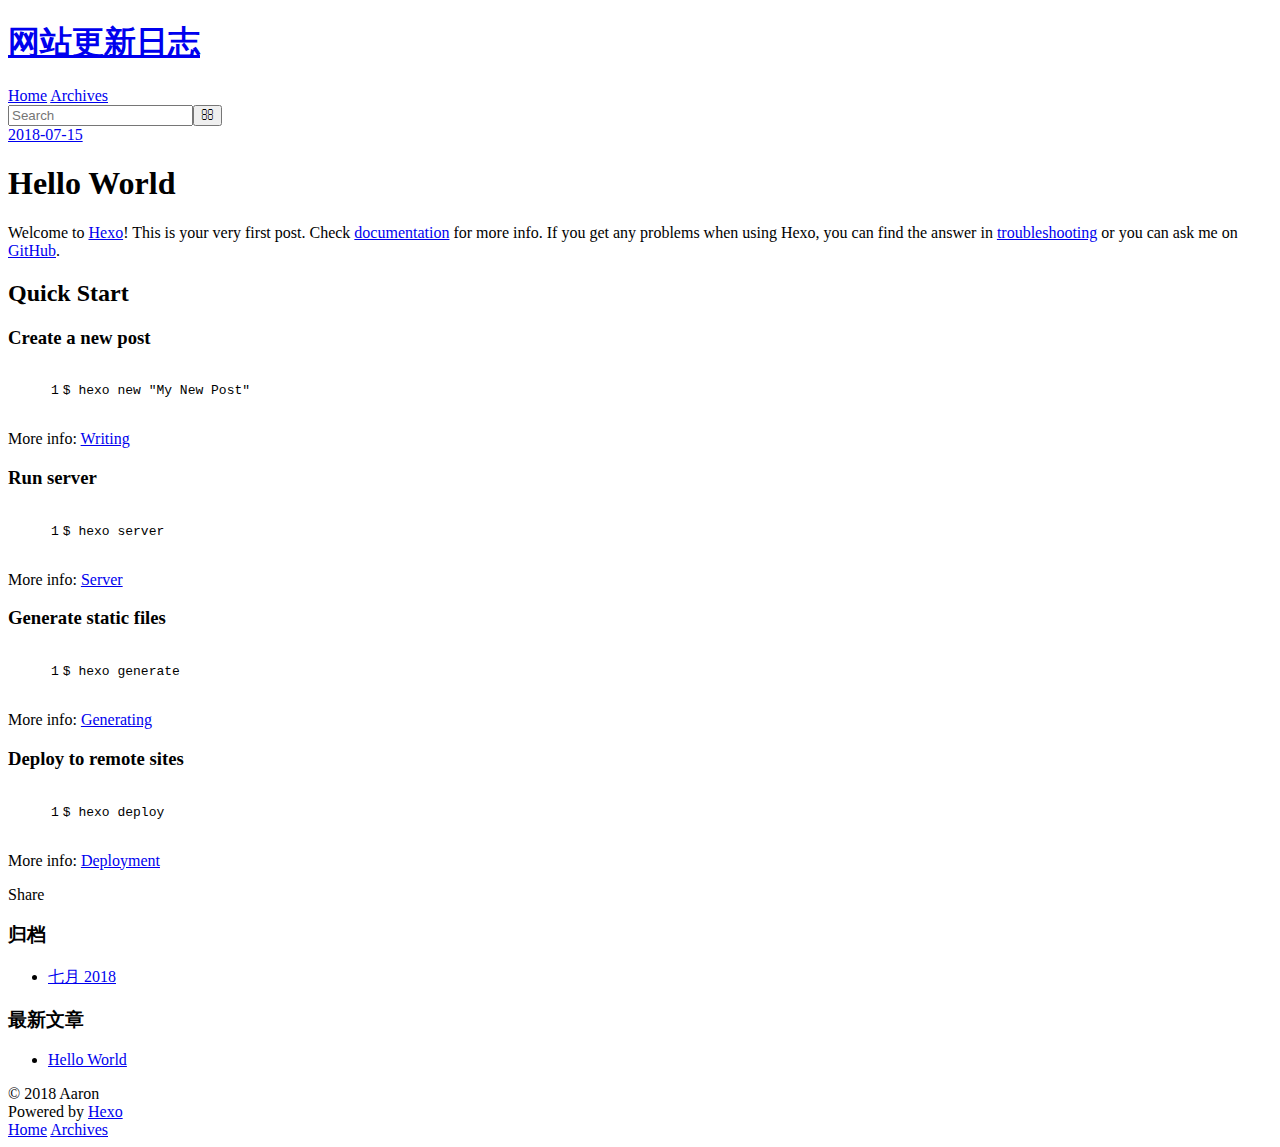
==== 2018/07/15/hello-world/index.html @ 42d45370 "Site updated: 2018-07-15 18:14:42" ====
<!DOCTYPE html>
<html>
<head>
  <meta charset="utf-8">
  

  
  <title>Hello World | 网站更新日志</title>
  <meta name="viewport" content="width=device-width, initial-scale=1, maximum-scale=1">
  <meta name="description" content="Welcome to Hexo! This is your very first post. Check documentation for more info. If you get any problems when using Hexo, you can find the answer in troubleshooting or you can ask me on GitHub. Quick">
<meta property="og:type" content="article">
<meta property="og:title" content="Hello World">
<meta property="og:url" content="http://Update.itansuo.info/2018/07/15/hello-world/index.html">
<meta property="og:site_name" content="网站更新日志">
<meta property="og:description" content="Welcome to Hexo! This is your very first post. Check documentation for more info. If you get any problems when using Hexo, you can find the answer in troubleshooting or you can ask me on GitHub. Quick">
<meta property="og:locale" content="zh-CN">
<meta property="og:updated_time" content="2018-07-15T08:54:29.022Z">
<meta name="twitter:card" content="summary">
<meta name="twitter:title" content="Hello World">
<meta name="twitter:description" content="Welcome to Hexo! This is your very first post. Check documentation for more info. If you get any problems when using Hexo, you can find the answer in troubleshooting or you can ask me on GitHub. Quick">
  
    <link rel="alternate" href="/atom.xml" title="网站更新日志" type="application/atom+xml">
  
  
    <link rel="icon" href="/favicon.png">
  
  
    <link href="//fonts.googleapis.com/css?family=Source+Code+Pro" rel="stylesheet" type="text/css">
  
  <link rel="stylesheet" href="/css/style.css">
</head>

<body>
  <div id="container">
    <div id="wrap">
      <header id="header">
  <div id="banner"></div>
  <div id="header-outer" class="outer">
    <div id="header-title" class="inner">
      <h1 id="logo-wrap">
        <a href="/" id="logo">网站更新日志</a>
      </h1>
      
    </div>
    <div id="header-inner" class="inner">
      <nav id="main-nav">
        <a id="main-nav-toggle" class="nav-icon"></a>
        
          <a class="main-nav-link" href="/">Home</a>
        
          <a class="main-nav-link" href="/archives">Archives</a>
        
      </nav>
      <nav id="sub-nav">
        
          <a id="nav-rss-link" class="nav-icon" href="/atom.xml" title="RSS Feed"></a>
        
        <a id="nav-search-btn" class="nav-icon" title="搜索"></a>
      </nav>
      <div id="search-form-wrap">
        <form action="//google.com/search" method="get" accept-charset="UTF-8" class="search-form"><input type="search" name="q" class="search-form-input" placeholder="Search"><button type="submit" class="search-form-submit">&#xF002;</button><input type="hidden" name="sitesearch" value="http://Update.itansuo.info"></form>
      </div>
    </div>
  </div>
</header>
      <div class="outer">
        <section id="main"><article id="post-hello-world" class="article article-type-post" itemscope itemprop="blogPost">
  <div class="article-meta">
    <a href="/2018/07/15/hello-world/" class="article-date">
  <time datetime="2018-07-15T08:54:29.022Z" itemprop="datePublished">2018-07-15</time>
</a>
    
  </div>
  <div class="article-inner">
    
    
      <header class="article-header">
        
  
    <h1 class="article-title" itemprop="name">
      Hello World
    </h1>
  

      </header>
    
    <div class="article-entry" itemprop="articleBody">
      
        <p>Welcome to <a href="https://hexo.io/" target="_blank" rel="noopener">Hexo</a>! This is your very first post. Check <a href="https://hexo.io/docs/" target="_blank" rel="noopener">documentation</a> for more info. If you get any problems when using Hexo, you can find the answer in <a href="https://hexo.io/docs/troubleshooting.html" target="_blank" rel="noopener">troubleshooting</a> or you can ask me on <a href="https://github.com/hexojs/hexo/issues" target="_blank" rel="noopener">GitHub</a>.</p>
<h2 id="Quick-Start"><a href="#Quick-Start" class="headerlink" title="Quick Start"></a>Quick Start</h2><h3 id="Create-a-new-post"><a href="#Create-a-new-post" class="headerlink" title="Create a new post"></a>Create a new post</h3><figure class="highlight bash"><table><tr><td class="gutter"><pre><span class="line">1</span><br></pre></td><td class="code"><pre><span class="line">$ hexo new <span class="string">"My New Post"</span></span><br></pre></td></tr></table></figure>
<p>More info: <a href="https://hexo.io/docs/writing.html" target="_blank" rel="noopener">Writing</a></p>
<h3 id="Run-server"><a href="#Run-server" class="headerlink" title="Run server"></a>Run server</h3><figure class="highlight bash"><table><tr><td class="gutter"><pre><span class="line">1</span><br></pre></td><td class="code"><pre><span class="line">$ hexo server</span><br></pre></td></tr></table></figure>
<p>More info: <a href="https://hexo.io/docs/server.html" target="_blank" rel="noopener">Server</a></p>
<h3 id="Generate-static-files"><a href="#Generate-static-files" class="headerlink" title="Generate static files"></a>Generate static files</h3><figure class="highlight bash"><table><tr><td class="gutter"><pre><span class="line">1</span><br></pre></td><td class="code"><pre><span class="line">$ hexo generate</span><br></pre></td></tr></table></figure>
<p>More info: <a href="https://hexo.io/docs/generating.html" target="_blank" rel="noopener">Generating</a></p>
<h3 id="Deploy-to-remote-sites"><a href="#Deploy-to-remote-sites" class="headerlink" title="Deploy to remote sites"></a>Deploy to remote sites</h3><figure class="highlight bash"><table><tr><td class="gutter"><pre><span class="line">1</span><br></pre></td><td class="code"><pre><span class="line">$ hexo deploy</span><br></pre></td></tr></table></figure>
<p>More info: <a href="https://hexo.io/docs/deployment.html" target="_blank" rel="noopener">Deployment</a></p>

      
    </div>
    <footer class="article-footer">
      <a data-url="http://Update.itansuo.info/2018/07/15/hello-world/" data-id="cjjmonzoo0000z3sjmov0fxhb" class="article-share-link">Share</a>
      
      
    </footer>
  </div>
  
    
  
</article>

</section>
        
          <aside id="sidebar">
  
    

  
    

  
    
  
    
  <div class="widget-wrap">
    <h3 class="widget-title">归档</h3>
    <div class="widget">
      <ul class="archive-list"><li class="archive-list-item"><a class="archive-list-link" href="/archives/2018/07/">七月 2018</a></li></ul>
    </div>
  </div>


  
    
  <div class="widget-wrap">
    <h3 class="widget-title">最新文章</h3>
    <div class="widget">
      <ul>
        
          <li>
            <a href="/2018/07/15/hello-world/">Hello World</a>
          </li>
        
      </ul>
    </div>
  </div>

  
</aside>
        
      </div>
      <footer id="footer">
  
  <div class="outer">
    <div id="footer-info" class="inner">
      &copy; 2018 Aaron<br>
      Powered by <a href="http://hexo.io/" target="_blank">Hexo</a>
    </div>
  </div>
</footer>
    </div>
    <nav id="mobile-nav">
  
    <a href="/" class="mobile-nav-link">Home</a>
  
    <a href="/archives" class="mobile-nav-link">Archives</a>
  
</nav>
    

<script src="//ajax.googleapis.com/ajax/libs/jquery/2.0.3/jquery.min.js"></script>


  <link rel="stylesheet" href="/fancybox/jquery.fancybox.css">
  <script src="/fancybox/jquery.fancybox.pack.js"></script>


<script src="/js/script.js"></script>



  </div>
</body>
</html>
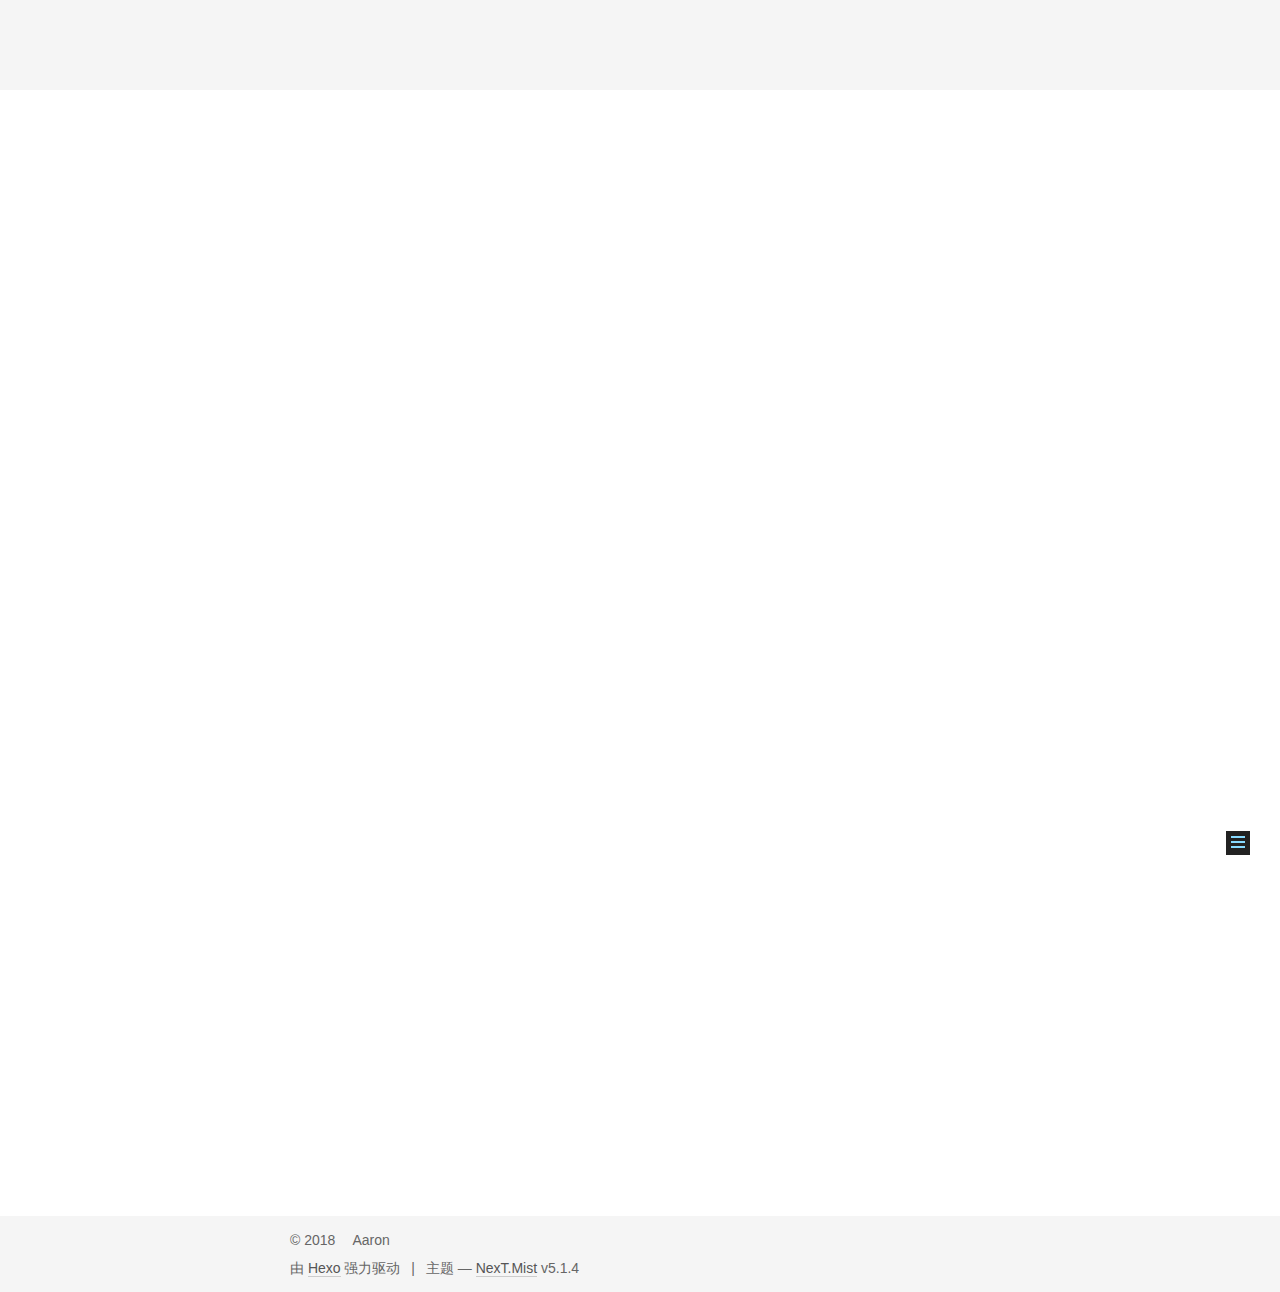
==== commit d90976e1: "Site updated: 2018-07-16 06:37:45" ====
--- a/2018/07/15/hello-world/index.html
+++ b/2018/07/15/hello-world/index.html
@@ -1,90 +1,341 @@
 <!DOCTYPE html>
-<html>
+
+
+
+  
+
+
+<html class="theme-next mist use-motion" lang="zh-Hans">
 <head>
-  <meta charset="utf-8">
-  
-
-  
-  <title>Hello World | 网站更新日志</title>
-  <meta name="viewport" content="width=device-width, initial-scale=1, maximum-scale=1">
-  <meta name="description" content="Welcome to Hexo! This is your very first post. Check documentation for more info. If you get any problems when using Hexo, you can find the answer in troubleshooting or you can ask me on GitHub. Quick">
+  <meta charset="UTF-8"/>
+<meta http-equiv="X-UA-Compatible" content="IE=edge" />
+<meta name="viewport" content="width=device-width, initial-scale=1, maximum-scale=1"/>
+<meta name="theme-color" content="#222">
+
+
+
+
+
+
+
+
+
+<meta http-equiv="Cache-Control" content="no-transform" />
+<meta http-equiv="Cache-Control" content="no-siteapp" />
+
+
+
+
+
+
+
+
+
+
+
+
+
+
+
+
+  
+  
+  <link href="/lib/fancybox/source/jquery.fancybox.css?v=2.1.5" rel="stylesheet" type="text/css" />
+
+
+
+
+
+
+
+<link href="/lib/font-awesome/css/font-awesome.min.css?v=4.6.2" rel="stylesheet" type="text/css" />
+
+<link href="/css/main.css?v=5.1.4" rel="stylesheet" type="text/css" />
+
+
+  <link rel="apple-touch-icon" sizes="180x180" href="/images/apple-touch-icon-next.png?v=5.1.4">
+
+
+  <link rel="icon" type="image/png" sizes="32x32" href="/images/favicon-32x32-next.png?v=5.1.4">
+
+
+  <link rel="icon" type="image/png" sizes="16x16" href="/images/favicon-16x16-next.png?v=5.1.4">
+
+
+  <link rel="mask-icon" href="/images/logo.svg?v=5.1.4" color="#222">
+
+
+
+
+
+  <meta name="keywords" content="Hexo, NexT" />
+
+
+
+
+  
+
+
+  <link rel="alternate" href="/atom.xml" title="网站更新日志" type="application/atom+xml" />
+
+
+
+
+
+
+<meta name="description" content="Welcome to Hexo! This is your very first post. Check documentation for more info. If you get any problems when using Hexo, you can find the answer in troubleshooting or you can ask me on GitHub. Quick">
 <meta property="og:type" content="article">
 <meta property="og:title" content="Hello World">
 <meta property="og:url" content="http://Update.itansuo.info/2018/07/15/hello-world/index.html">
 <meta property="og:site_name" content="网站更新日志">
 <meta property="og:description" content="Welcome to Hexo! This is your very first post. Check documentation for more info. If you get any problems when using Hexo, you can find the answer in troubleshooting or you can ask me on GitHub. Quick">
-<meta property="og:locale" content="zh-CN">
+<meta property="og:locale" content="zh-Hans">
 <meta property="og:updated_time" content="2018-07-15T08:54:29.022Z">
 <meta name="twitter:card" content="summary">
 <meta name="twitter:title" content="Hello World">
 <meta name="twitter:description" content="Welcome to Hexo! This is your very first post. Check documentation for more info. If you get any problems when using Hexo, you can find the answer in troubleshooting or you can ask me on GitHub. Quick">
-  
-    <link rel="alternate" href="/atom.xml" title="网站更新日志" type="application/atom+xml">
-  
-  
-    <link rel="icon" href="/favicon.png">
-  
-  
-    <link href="//fonts.googleapis.com/css?family=Source+Code+Pro" rel="stylesheet" type="text/css">
-  
-  <link rel="stylesheet" href="/css/style.css">
+
+
+
+<script type="text/javascript" id="hexo.configurations">
+  var NexT = window.NexT || {};
+  var CONFIG = {
+    root: '/',
+    scheme: 'Mist',
+    version: '5.1.4',
+    sidebar: {"position":"left","display":"post","offset":12,"b2t":false,"scrollpercent":false,"onmobile":false},
+    fancybox: true,
+    tabs: true,
+    motion: {"enable":true,"async":false,"transition":{"post_block":"fadeIn","post_header":"slideDownIn","post_body":"slideDownIn","coll_header":"slideLeftIn","sidebar":"slideUpIn"}},
+    duoshuo: {
+      userId: '0',
+      author: '博主'
+    },
+    algolia: {
+      applicationID: '',
+      apiKey: '',
+      indexName: '',
+      hits: {"per_page":10},
+      labels: {"input_placeholder":"Search for Posts","hits_empty":"We didn't find any results for the search: ${query}","hits_stats":"${hits} results found in ${time} ms"}
+    }
+  };
+</script>
+
+
+
+  <link rel="canonical" href="http://Update.itansuo.info/2018/07/15/hello-world/"/>
+
+
+
+
+
+  <title>Hello World | 网站更新日志</title>
+  
+
+
+
+
+
+
+
+
 </head>
 
-<body>
-  <div id="container">
-    <div id="wrap">
-      <header id="header">
-  <div id="banner"></div>
-  <div id="header-outer" class="outer">
-    <div id="header-title" class="inner">
-      <h1 id="logo-wrap">
-        <a href="/" id="logo">网站更新日志</a>
-      </h1>
-      
+<body itemscope itemtype="http://schema.org/WebPage" lang="zh-Hans">
+
+  
+  
+    
+  
+
+  <div class="container sidebar-position-left page-post-detail">
+    <div class="headband"></div>
+
+    <header id="header" class="header" itemscope itemtype="http://schema.org/WPHeader">
+      <div class="header-inner"><div class="site-brand-wrapper">
+  <div class="site-meta ">
+    
+
+    <div class="custom-logo-site-title">
+      <a href="/"  class="brand" rel="start">
+        <span class="logo-line-before"><i></i></span>
+        <span class="site-title">网站更新日志</span>
+        <span class="logo-line-after"><i></i></span>
+      </a>
     </div>
-    <div id="header-inner" class="inner">
-      <nav id="main-nav">
-        <a id="main-nav-toggle" class="nav-icon"></a>
+      
+        <p class="site-subtitle"></p>
+      
+  </div>
+
+  <div class="site-nav-toggle">
+    <button>
+      <span class="btn-bar"></span>
+      <span class="btn-bar"></span>
+      <span class="btn-bar"></span>
+    </button>
+  </div>
+</div>
+
+<nav class="site-nav">
+  
+
+  
+    <ul id="menu" class="menu">
+      
         
-          <a class="main-nav-link" href="/">Home</a>
+        <li class="menu-item menu-item-home">
+          <a href="/" rel="section">
+            
+              <i class="menu-item-icon fa fa-fw fa-home"></i> <br />
+            
+            首页
+          </a>
+        </li>
+      
         
-          <a class="main-nav-link" href="/archives">Archives</a>
-        
-      </nav>
-      <nav id="sub-nav">
-        
-          <a id="nav-rss-link" class="nav-icon" href="/atom.xml" title="RSS Feed"></a>
-        
-        <a id="nav-search-btn" class="nav-icon" title="搜索"></a>
-      </nav>
-      <div id="search-form-wrap">
-        <form action="//google.com/search" method="get" accept-charset="UTF-8" class="search-form"><input type="search" name="q" class="search-form-input" placeholder="Search"><button type="submit" class="search-form-submit">&#xF002;</button><input type="hidden" name="sitesearch" value="http://Update.itansuo.info"></form>
-      </div>
+        <li class="menu-item menu-item-archives">
+          <a href="/archives/" rel="section">
+            
+              <i class="menu-item-icon fa fa-fw fa-archive"></i> <br />
+            
+            归档
+          </a>
+        </li>
+      
+
+      
+        <li class="menu-item menu-item-search">
+          
+            <a href="javascript:;" class="popup-trigger">
+          
+            
+              <i class="menu-item-icon fa fa-search fa-fw"></i> <br />
+            
+            搜索
+          </a>
+        </li>
+      
+    </ul>
+  
+
+  
+    <div class="site-search">
+      
+  <div class="popup search-popup local-search-popup">
+  <div class="local-search-header clearfix">
+    <span class="search-icon">
+      <i class="fa fa-search"></i>
+    </span>
+    <span class="popup-btn-close">
+      <i class="fa fa-times-circle"></i>
+    </span>
+    <div class="local-search-input-wrapper">
+      <input autocomplete="off"
+             placeholder="搜索..." spellcheck="false"
+             type="text" id="local-search-input">
     </div>
   </div>
-</header>
-      <div class="outer">
-        <section id="main"><article id="post-hello-world" class="article article-type-post" itemscope itemprop="blogPost">
-  <div class="article-meta">
-    <a href="/2018/07/15/hello-world/" class="article-date">
-  <time datetime="2018-07-15T08:54:29.022Z" itemprop="datePublished">2018-07-15</time>
-</a>
-    
-  </div>
-  <div class="article-inner">
-    
-    
-      <header class="article-header">
+  <div id="local-search-result"></div>
+</div>
+
+
+
+    </div>
+  
+</nav>
+
+
+
+ </div>
+    </header>
+
+    <main id="main" class="main">
+      <div class="main-inner">
+        <div class="content-wrap">
+          <div id="content" class="content">
+            
+
+  <div id="posts" class="posts-expand">
+    
+
+  
+
+  
+  
+  
+
+  <article class="post post-type-normal" itemscope itemtype="http://schema.org/Article">
+  
+  
+  
+  <div class="post-block">
+    <link itemprop="mainEntityOfPage" href="http://Update.itansuo.info/2018/07/15/hello-world/">
+
+    <span hidden itemprop="author" itemscope itemtype="http://schema.org/Person">
+      <meta itemprop="name" content="Aaron">
+      <meta itemprop="description" content="">
+      <meta itemprop="image" content="/images/avatar.gif">
+    </span>
+
+    <span hidden itemprop="publisher" itemscope itemtype="http://schema.org/Organization">
+      <meta itemprop="name" content="网站更新日志">
+    </span>
+
+    
+      <header class="post-header">
+
         
-  
-    <h1 class="article-title" itemprop="name">
-      Hello World
-    </h1>
-  
-
+        
+          <h1 class="post-title" itemprop="name headline">Hello World</h1>
+        
+
+        <div class="post-meta">
+          <span class="post-time">
+            
+              <span class="post-meta-item-icon">
+                <i class="fa fa-calendar-o"></i>
+              </span>
+              
+                <span class="post-meta-item-text">发表于</span>
+              
+              <time title="创建于" itemprop="dateCreated datePublished" datetime="2018-07-15T16:54:29+08:00">
+                2018-07-15
+              </time>
+            
+
+            
+
+            
+          </span>
+
+          
+
+          
+            
+          
+
+          
+          
+
+          
+
+          
+
+          
+
+        </div>
       </header>
     
-    <div class="article-entry" itemprop="articleBody">
+
+    
+    
+    
+    <div class="post-body" itemprop="articleBody">
+
+      
+      
+
       
         <p>Welcome to <a href="https://hexo.io/" target="_blank" rel="noopener">Hexo</a>! This is your very first post. Check <a href="https://hexo.io/docs/" target="_blank" rel="noopener">documentation</a> for more info. If you get any problems when using Hexo, you can find the answer in <a href="https://hexo.io/docs/troubleshooting.html" target="_blank" rel="noopener">troubleshooting</a> or you can ask me on <a href="https://github.com/hexojs/hexo/issues" target="_blank" rel="noopener">GitHub</a>.</p>
 <h2 id="Quick-Start"><a href="#Quick-Start" class="headerlink" title="Quick Start"></a>Quick Start</h2><h3 id="Create-a-new-post"><a href="#Create-a-new-post" class="headerlink" title="Create a new post"></a>Create a new post</h3><figure class="highlight bash"><table><tr><td class="gutter"><pre><span class="line">1</span><br></pre></td><td class="code"><pre><span class="line">$ hexo new <span class="string">"My New Post"</span></span><br></pre></td></tr></table></figure>
@@ -98,87 +349,661 @@
 
       
     </div>
-    <footer class="article-footer">
-      <a data-url="http://Update.itansuo.info/2018/07/15/hello-world/" data-id="cjjmonzoo0000z3sjmov0fxhb" class="article-share-link">Share</a>
+    
+    
+    
+
+    
+
+    
+
+    
+
+    <footer class="post-footer">
+      
+
+      
+      
+      
+
+      
+
       
       
     </footer>
   </div>
   
-    
-  
-</article>
-
-</section>
-        
-          <aside id="sidebar">
-  
-    
-
-  
-    
-
-  
-    
-  
-    
-  <div class="widget-wrap">
-    <h3 class="widget-title">归档</h3>
-    <div class="widget">
-      <ul class="archive-list"><li class="archive-list-item"><a class="archive-list-link" href="/archives/2018/07/">七月 2018</a></li></ul>
+  
+  
+  </article>
+
+
+
+    <div class="post-spread">
+      
     </div>
   </div>
 
 
-  
-    
-  <div class="widget-wrap">
-    <h3 class="widget-title">最新文章</h3>
-    <div class="widget">
-      <ul>
+          </div>
+          
+
+
+          
+
+  
+
+
+
+        </div>
         
-          <li>
-            <a href="/2018/07/15/hello-world/">Hello World</a>
-          </li>
-        
-      </ul>
+          
+  
+  <div class="sidebar-toggle">
+    <div class="sidebar-toggle-line-wrap">
+      <span class="sidebar-toggle-line sidebar-toggle-line-first"></span>
+      <span class="sidebar-toggle-line sidebar-toggle-line-middle"></span>
+      <span class="sidebar-toggle-line sidebar-toggle-line-last"></span>
     </div>
   </div>
 
-  
-</aside>
+  <aside id="sidebar" class="sidebar">
+    
+    <div class="sidebar-inner">
+
+      
+
+      
+        <ul class="sidebar-nav motion-element">
+          <li class="sidebar-nav-toc sidebar-nav-active" data-target="post-toc-wrap">
+            文章目录
+          </li>
+          <li class="sidebar-nav-overview" data-target="site-overview-wrap">
+            站点概览
+          </li>
+        </ul>
+      
+
+      <section class="site-overview-wrap sidebar-panel">
+        <div class="site-overview">
+          <div class="site-author motion-element" itemprop="author" itemscope itemtype="http://schema.org/Person">
+            
+              <p class="site-author-name" itemprop="name">Aaron</p>
+              <p class="site-description motion-element" itemprop="description"></p>
+          </div>
+
+          <nav class="site-state motion-element">
+
+            
+              <div class="site-state-item site-state-posts">
+              
+                <a href="/archives/">
+              
+                  <span class="site-state-item-count">1</span>
+                  <span class="site-state-item-name">日志</span>
+                </a>
+              </div>
+            
+
+            
+
+            
+
+          </nav>
+
+          
+            <div class="feed-link motion-element">
+              <a href="/atom.xml" rel="alternate">
+                <i class="fa fa-rss"></i>
+                RSS
+              </a>
+            </div>
+          
+
+          
+
+          
+          
+
+          
+          
+
+          
+
+        </div>
+      </section>
+
+      
+      <!--noindex-->
+        <section class="post-toc-wrap motion-element sidebar-panel sidebar-panel-active">
+          <div class="post-toc">
+
+            
+              
+            
+
+            
+              <div class="post-toc-content"><ol class="nav"><li class="nav-item nav-level-2"><a class="nav-link" href="#Quick-Start"><span class="nav-number">1.</span> <span class="nav-text">Quick Start</span></a><ol class="nav-child"><li class="nav-item nav-level-3"><a class="nav-link" href="#Create-a-new-post"><span class="nav-number">1.1.</span> <span class="nav-text">Create a new post</span></a></li><li class="nav-item nav-level-3"><a class="nav-link" href="#Run-server"><span class="nav-number">1.2.</span> <span class="nav-text">Run server</span></a></li><li class="nav-item nav-level-3"><a class="nav-link" href="#Generate-static-files"><span class="nav-number">1.3.</span> <span class="nav-text">Generate static files</span></a></li><li class="nav-item nav-level-3"><a class="nav-link" href="#Deploy-to-remote-sites"><span class="nav-number">1.4.</span> <span class="nav-text">Deploy to remote sites</span></a></li></ol></li></ol></div>
+            
+
+          </div>
+        </section>
+      <!--/noindex-->
+      
+
+      
+
+    </div>
+  </aside>
+
+
         
       </div>
-      <footer id="footer">
-  
-  <div class="outer">
-    <div id="footer-info" class="inner">
-      &copy; 2018 Aaron<br>
-      Powered by <a href="http://hexo.io/" target="_blank">Hexo</a>
-    </div>
+    </main>
+
+    <footer id="footer" class="footer">
+      <div class="footer-inner">
+        <div class="copyright">&copy; <span itemprop="copyrightYear">2018</span>
+  <span class="with-love">
+    <i class="fa fa-user"></i>
+  </span>
+  <span class="author" itemprop="copyrightHolder">Aaron</span>
+
+  
+</div>
+
+
+  <div class="powered-by">由 <a class="theme-link" target="_blank" href="https://hexo.io">Hexo</a> 强力驱动</div>
+
+
+
+  <span class="post-meta-divider">|</span>
+
+
+
+  <div class="theme-info">主题 &mdash; <a class="theme-link" target="_blank" href="https://github.com/iissnan/hexo-theme-next">NexT.Mist</a> v5.1.4</div>
+
+
+
+
+        
+
+
+
+
+
+
+
+        
+      </div>
+    </footer>
+
+    
+      <div class="back-to-top">
+        <i class="fa fa-arrow-up"></i>
+        
+      </div>
+    
+
+    
+
   </div>
-</footer>
-    </div>
-    <nav id="mobile-nav">
-  
-    <a href="/" class="mobile-nav-link">Home</a>
-  
-    <a href="/archives" class="mobile-nav-link">Archives</a>
-  
-</nav>
-    
-
-<script src="//ajax.googleapis.com/ajax/libs/jquery/2.0.3/jquery.min.js"></script>
-
-
-  <link rel="stylesheet" href="/fancybox/jquery.fancybox.css">
-  <script src="/fancybox/jquery.fancybox.pack.js"></script>
-
-
-<script src="/js/script.js"></script>
-
-
-
-  </div>
+
+  
+
+<script type="text/javascript">
+  if (Object.prototype.toString.call(window.Promise) !== '[object Function]') {
+    window.Promise = null;
+  }
+</script>
+
+
+
+
+
+
+
+
+
+  
+
+
+
+
+
+
+
+
+
+
+
+
+  
+  
+    <script type="text/javascript" src="/lib/jquery/index.js?v=2.1.3"></script>
+  
+
+  
+  
+    <script type="text/javascript" src="/lib/fastclick/lib/fastclick.min.js?v=1.0.6"></script>
+  
+
+  
+  
+    <script type="text/javascript" src="/lib/jquery_lazyload/jquery.lazyload.js?v=1.9.7"></script>
+  
+
+  
+  
+    <script type="text/javascript" src="/lib/velocity/velocity.min.js?v=1.2.1"></script>
+  
+
+  
+  
+    <script type="text/javascript" src="/lib/velocity/velocity.ui.min.js?v=1.2.1"></script>
+  
+
+  
+  
+    <script type="text/javascript" src="/lib/fancybox/source/jquery.fancybox.pack.js?v=2.1.5"></script>
+  
+
+
+  
+
+
+  <script type="text/javascript" src="/js/src/utils.js?v=5.1.4"></script>
+
+  <script type="text/javascript" src="/js/src/motion.js?v=5.1.4"></script>
+
+
+
+  
+  
+
+  
+  <script type="text/javascript" src="/js/src/scrollspy.js?v=5.1.4"></script>
+<script type="text/javascript" src="/js/src/post-details.js?v=5.1.4"></script>
+
+
+
+  
+
+
+  <script type="text/javascript" src="/js/src/bootstrap.js?v=5.1.4"></script>
+
+
+
+  
+
+
+  
+
+
+
+
+	
+
+
+
+
+
+  
+
+
+
+
+
+  
+
+
+
+
+
+
+
+
+
+
+
+
+  
+
+  <script type="text/javascript">
+    // Popup Window;
+    var isfetched = false;
+    var isXml = true;
+    // Search DB path;
+    var search_path = "search.xml";
+    if (search_path.length === 0) {
+      search_path = "search.xml";
+    } else if (/json$/i.test(search_path)) {
+      isXml = false;
+    }
+    var path = "/" + search_path;
+    // monitor main search box;
+
+    var onPopupClose = function (e) {
+      $('.popup').hide();
+      $('#local-search-input').val('');
+      $('.search-result-list').remove();
+      $('#no-result').remove();
+      $(".local-search-pop-overlay").remove();
+      $('body').css('overflow', '');
+    }
+
+    function proceedsearch() {
+      $("body")
+        .append('<div class="search-popup-overlay local-search-pop-overlay"></div>')
+        .css('overflow', 'hidden');
+      $('.search-popup-overlay').click(onPopupClose);
+      $('.popup').toggle();
+      var $localSearchInput = $('#local-search-input');
+      $localSearchInput.attr("autocapitalize", "none");
+      $localSearchInput.attr("autocorrect", "off");
+      $localSearchInput.focus();
+    }
+
+    // search function;
+    var searchFunc = function(path, search_id, content_id) {
+      'use strict';
+
+      // start loading animation
+      $("body")
+        .append('<div class="search-popup-overlay local-search-pop-overlay">' +
+          '<div id="search-loading-icon">' +
+          '<i class="fa fa-spinner fa-pulse fa-5x fa-fw"></i>' +
+          '</div>' +
+          '</div>')
+        .css('overflow', 'hidden');
+      $("#search-loading-icon").css('margin', '20% auto 0 auto').css('text-align', 'center');
+
+      $.ajax({
+        url: path,
+        dataType: isXml ? "xml" : "json",
+        async: true,
+        success: function(res) {
+          // get the contents from search data
+          isfetched = true;
+          $('.popup').detach().appendTo('.header-inner');
+          var datas = isXml ? $("entry", res).map(function() {
+            return {
+              title: $("title", this).text(),
+              content: $("content",this).text(),
+              url: $("url" , this).text()
+            };
+          }).get() : res;
+          var input = document.getElementById(search_id);
+          var resultContent = document.getElementById(content_id);
+          var inputEventFunction = function() {
+            var searchText = input.value.trim().toLowerCase();
+            var keywords = searchText.split(/[\s\-]+/);
+            if (keywords.length > 1) {
+              keywords.push(searchText);
+            }
+            var resultItems = [];
+            if (searchText.length > 0) {
+              // perform local searching
+              datas.forEach(function(data) {
+                var isMatch = false;
+                var hitCount = 0;
+                var searchTextCount = 0;
+                var title = data.title.trim();
+                var titleInLowerCase = title.toLowerCase();
+                var content = data.content.trim().replace(/<[^>]+>/g,"");
+                var contentInLowerCase = content.toLowerCase();
+                var articleUrl = decodeURIComponent(data.url);
+                var indexOfTitle = [];
+                var indexOfContent = [];
+                // only match articles with not empty titles
+                if(title != '') {
+                  keywords.forEach(function(keyword) {
+                    function getIndexByWord(word, text, caseSensitive) {
+                      var wordLen = word.length;
+                      if (wordLen === 0) {
+                        return [];
+                      }
+                      var startPosition = 0, position = [], index = [];
+                      if (!caseSensitive) {
+                        text = text.toLowerCase();
+                        word = word.toLowerCase();
+                      }
+                      while ((position = text.indexOf(word, startPosition)) > -1) {
+                        index.push({position: position, word: word});
+                        startPosition = position + wordLen;
+                      }
+                      return index;
+                    }
+
+                    indexOfTitle = indexOfTitle.concat(getIndexByWord(keyword, titleInLowerCase, false));
+                    indexOfContent = indexOfContent.concat(getIndexByWord(keyword, contentInLowerCase, false));
+                  });
+                  if (indexOfTitle.length > 0 || indexOfContent.length > 0) {
+                    isMatch = true;
+                    hitCount = indexOfTitle.length + indexOfContent.length;
+                  }
+                }
+
+                // show search results
+
+                if (isMatch) {
+                  // sort index by position of keyword
+
+                  [indexOfTitle, indexOfContent].forEach(function (index) {
+                    index.sort(function (itemLeft, itemRight) {
+                      if (itemRight.position !== itemLeft.position) {
+                        return itemRight.position - itemLeft.position;
+                      } else {
+                        return itemLeft.word.length - itemRight.word.length;
+                      }
+                    });
+                  });
+
+                  // merge hits into slices
+
+                  function mergeIntoSlice(text, start, end, index) {
+                    var item = index[index.length - 1];
+                    var position = item.position;
+                    var word = item.word;
+                    var hits = [];
+                    var searchTextCountInSlice = 0;
+                    while (position + word.length <= end && index.length != 0) {
+                      if (word === searchText) {
+                        searchTextCountInSlice++;
+                      }
+                      hits.push({position: position, length: word.length});
+                      var wordEnd = position + word.length;
+
+                      // move to next position of hit
+
+                      index.pop();
+                      while (index.length != 0) {
+                        item = index[index.length - 1];
+                        position = item.position;
+                        word = item.word;
+                        if (wordEnd > position) {
+                          index.pop();
+                        } else {
+                          break;
+                        }
+                      }
+                    }
+                    searchTextCount += searchTextCountInSlice;
+                    return {
+                      hits: hits,
+                      start: start,
+                      end: end,
+                      searchTextCount: searchTextCountInSlice
+                    };
+                  }
+
+                  var slicesOfTitle = [];
+                  if (indexOfTitle.length != 0) {
+                    slicesOfTitle.push(mergeIntoSlice(title, 0, title.length, indexOfTitle));
+                  }
+
+                  var slicesOfContent = [];
+                  while (indexOfContent.length != 0) {
+                    var item = indexOfContent[indexOfContent.length - 1];
+                    var position = item.position;
+                    var word = item.word;
+                    // cut out 100 characters
+                    var start = position - 20;
+                    var end = position + 80;
+                    if(start < 0){
+                      start = 0;
+                    }
+                    if (end < position + word.length) {
+                      end = position + word.length;
+                    }
+                    if(end > content.length){
+                      end = content.length;
+                    }
+                    slicesOfContent.push(mergeIntoSlice(content, start, end, indexOfContent));
+                  }
+
+                  // sort slices in content by search text's count and hits' count
+
+                  slicesOfContent.sort(function (sliceLeft, sliceRight) {
+                    if (sliceLeft.searchTextCount !== sliceRight.searchTextCount) {
+                      return sliceRight.searchTextCount - sliceLeft.searchTextCount;
+                    } else if (sliceLeft.hits.length !== sliceRight.hits.length) {
+                      return sliceRight.hits.length - sliceLeft.hits.length;
+                    } else {
+                      return sliceLeft.start - sliceRight.start;
+                    }
+                  });
+
+                  // select top N slices in content
+
+                  var upperBound = parseInt('1');
+                  if (upperBound >= 0) {
+                    slicesOfContent = slicesOfContent.slice(0, upperBound);
+                  }
+
+                  // highlight title and content
+
+                  function highlightKeyword(text, slice) {
+                    var result = '';
+                    var prevEnd = slice.start;
+                    slice.hits.forEach(function (hit) {
+                      result += text.substring(prevEnd, hit.position);
+                      var end = hit.position + hit.length;
+                      result += '<b class="search-keyword">' + text.substring(hit.position, end) + '</b>';
+                      prevEnd = end;
+                    });
+                    result += text.substring(prevEnd, slice.end);
+                    return result;
+                  }
+
+                  var resultItem = '';
+
+                  if (slicesOfTitle.length != 0) {
+                    resultItem += "<li><a href='" + articleUrl + "' class='search-result-title'>" + highlightKeyword(title, slicesOfTitle[0]) + "</a>";
+                  } else {
+                    resultItem += "<li><a href='" + articleUrl + "' class='search-result-title'>" + title + "</a>";
+                  }
+
+                  slicesOfContent.forEach(function (slice) {
+                    resultItem += "<a href='" + articleUrl + "'>" +
+                      "<p class=\"search-result\">" + highlightKeyword(content, slice) +
+                      "...</p>" + "</a>";
+                  });
+
+                  resultItem += "</li>";
+                  resultItems.push({
+                    item: resultItem,
+                    searchTextCount: searchTextCount,
+                    hitCount: hitCount,
+                    id: resultItems.length
+                  });
+                }
+              })
+            };
+            if (keywords.length === 1 && keywords[0] === "") {
+              resultContent.innerHTML = '<div id="no-result"><i class="fa fa-search fa-5x" /></div>'
+            } else if (resultItems.length === 0) {
+              resultContent.innerHTML = '<div id="no-result"><i class="fa fa-frown-o fa-5x" /></div>'
+            } else {
+              resultItems.sort(function (resultLeft, resultRight) {
+                if (resultLeft.searchTextCount !== resultRight.searchTextCount) {
+                  return resultRight.searchTextCount - resultLeft.searchTextCount;
+                } else if (resultLeft.hitCount !== resultRight.hitCount) {
+                  return resultRight.hitCount - resultLeft.hitCount;
+                } else {
+                  return resultRight.id - resultLeft.id;
+                }
+              });
+              var searchResultList = '<ul class=\"search-result-list\">';
+              resultItems.forEach(function (result) {
+                searchResultList += result.item;
+              })
+              searchResultList += "</ul>";
+              resultContent.innerHTML = searchResultList;
+            }
+          }
+
+          if ('auto' === 'auto') {
+            input.addEventListener('input', inputEventFunction);
+          } else {
+            $('.search-icon').click(inputEventFunction);
+            input.addEventListener('keypress', function (event) {
+              if (event.keyCode === 13) {
+                inputEventFunction();
+              }
+            });
+          }
+
+          // remove loading animation
+          $(".local-search-pop-overlay").remove();
+          $('body').css('overflow', '');
+
+          proceedsearch();
+        }
+      });
+    }
+
+    // handle and trigger popup window;
+    $('.popup-trigger').click(function(e) {
+      e.stopPropagation();
+      if (isfetched === false) {
+        searchFunc(path, 'local-search-input', 'local-search-result');
+      } else {
+        proceedsearch();
+      };
+    });
+
+    $('.popup-btn-close').click(onPopupClose);
+    $('.popup').click(function(e){
+      e.stopPropagation();
+    });
+    $(document).on('keyup', function (event) {
+      var shouldDismissSearchPopup = event.which === 27 &&
+        $('.search-popup').is(':visible');
+      if (shouldDismissSearchPopup) {
+        onPopupClose();
+      }
+    });
+  </script>
+
+
+
+
+
+  
+
+  
+
+  
+
+  
+  
+
+  
+
+  
+
+  
+
 </body>
-</html>+</html>
--- a/css/main.css
+++ b/css/main.css
@@ -0,0 +1,2906 @@
+/* normalize.css v3.0.2 | MIT License | git.io/normalize */
+html {
+  font-family: sans-serif; /* 1 */
+  -ms-text-size-adjust: 100%; /* 2 */
+  -webkit-text-size-adjust: 100%; /* 2 */
+}
+body {
+  margin: 0;
+}
+article,
+aside,
+details,
+figcaption,
+figure,
+footer,
+header,
+hgroup,
+main,
+menu,
+nav,
+section,
+summary {
+  display: block;
+}
+audio,
+canvas,
+progress,
+video {
+  display: inline-block; /* 1 */
+  vertical-align: baseline; /* 2 */
+}
+audio:not([controls]) {
+  display: none;
+  height: 0;
+}
+[hidden],
+template {
+  display: none;
+}
+a {
+  background-color: transparent;
+}
+a:active,
+a:hover {
+  outline: 0;
+}
+abbr[title] {
+  border-bottom: 1px dotted;
+}
+b,
+strong {
+  font-weight: bold;
+}
+dfn {
+  font-style: italic;
+}
+h1 {
+  font-size: 2em;
+  margin: 0.67em 0;
+}
+mark {
+  background: #ff0;
+  color: #000;
+}
+small {
+  font-size: 80%;
+}
+sub,
+sup {
+  font-size: 75%;
+  line-height: 0;
+  position: relative;
+  vertical-align: baseline;
+}
+sup {
+  top: -0.5em;
+}
+sub {
+  bottom: -0.25em;
+}
+img {
+  border: 0;
+}
+svg:not(:root) {
+  overflow: hidden;
+}
+figure {
+  margin: 1em 40px;
+}
+hr {
+  -moz-box-sizing: content-box;
+  box-sizing: content-box;
+  height: 0;
+}
+pre {
+  overflow: auto;
+}
+code,
+kbd,
+pre,
+samp {
+  font-family: monospace, monospace;
+  font-size: 1em;
+}
+button,
+input,
+optgroup,
+select,
+textarea {
+  color: inherit; /* 1 */
+  font: inherit; /* 2 */
+  margin: 0; /* 3 */
+}
+button {
+  overflow: visible;
+}
+button,
+select {
+  text-transform: none;
+}
+button,
+html input[type="button"],
+input[type="reset"],
+input[type="submit"] {
+  -webkit-appearance: button; /* 2 */
+  cursor: pointer; /* 3 */
+}
+button[disabled],
+html input[disabled] {
+  cursor: default;
+}
+button::-moz-focus-inner,
+input::-moz-focus-inner {
+  border: 0;
+  padding: 0;
+}
+input {
+  line-height: normal;
+}
+input[type="checkbox"],
+input[type="radio"] {
+  box-sizing: border-box; /* 1 */
+  padding: 0; /* 2 */
+}
+input[type="number"]::-webkit-inner-spin-button,
+input[type="number"]::-webkit-outer-spin-button {
+  height: auto;
+}
+input[type="search"] {
+  -webkit-appearance: textfield; /* 1 */
+  -moz-box-sizing: content-box;
+  -webkit-box-sizing: content-box; /* 2 */
+  box-sizing: content-box;
+}
+input[type="search"]::-webkit-search-cancel-button,
+input[type="search"]::-webkit-search-decoration {
+  -webkit-appearance: none;
+}
+fieldset {
+  border: 1px solid #c0c0c0;
+  margin: 0 2px;
+  padding: 0.35em 0.625em 0.75em;
+}
+legend {
+  border: 0; /* 1 */
+  padding: 0; /* 2 */
+}
+textarea {
+  overflow: auto;
+}
+optgroup {
+  font-weight: bold;
+}
+table {
+  border-collapse: collapse;
+  border-spacing: 0;
+}
+td,
+th {
+  padding: 0;
+}
+::selection {
+  background: #262a30;
+  color: #fff;
+}
+body {
+  position: relative;
+  font-family: 'Lato', "PingFang SC", "Microsoft YaHei", sans-serif;
+  font-size: 14px;
+  line-height: 2;
+  color: #555;
+  background: #fff;
+}
+@media (max-width: 767px) {
+  body {
+    padding-right: 0 !important;
+  }
+}
+@media (min-width: 768px) and (max-width: 991px) {
+  body {
+    padding-right: 0 !important;
+  }
+}
+@media (min-width: 1600px) {
+  body {
+    font-size: 16px;
+  }
+}
+h1,
+h2,
+h3,
+h4,
+h5,
+h6 {
+  margin: 0;
+  padding: 0;
+  font-weight: bold;
+  line-height: 1.5;
+  font-family: 'Lato', "PingFang SC", "Microsoft YaHei", sans-serif;
+}
+h2,
+h3,
+h4,
+h5,
+h6 {
+  margin: 20px 0 15px;
+}
+h1 {
+  font-size: 24px;
+}
+@media (max-width: 767px) {
+  h1 {
+    font-size: 20px;
+  }
+}
+h2 {
+  font-size: 22px;
+}
+@media (max-width: 767px) {
+  h2 {
+    font-size: 18px;
+  }
+}
+h3 {
+  font-size: 20px;
+}
+@media (max-width: 767px) {
+  h3 {
+    font-size: 16px;
+  }
+}
+h4 {
+  font-size: 18px;
+}
+@media (max-width: 767px) {
+  h4 {
+    font-size: 14px;
+  }
+}
+h5 {
+  font-size: 16px;
+}
+@media (max-width: 767px) {
+  h5 {
+    font-size: 12px;
+  }
+}
+h6 {
+  font-size: 14px;
+}
+@media (max-width: 767px) {
+  h6 {
+    font-size: 10px;
+  }
+}
+p {
+  margin: 0 0 20px 0;
+}
+a {
+  color: #555;
+  text-decoration: none;
+  outline: none;
+  border-bottom: 1px solid #999;
+  word-wrap: break-word;
+}
+a:hover {
+  color: #222;
+  border-bottom-color: #222;
+}
+blockquote {
+  margin: 0;
+  padding: 0;
+}
+img {
+  display: block;
+  margin: auto;
+  max-width: 100%;
+  height: auto;
+}
+hr {
+  margin: 40px 0;
+  height: 3px;
+  border: none;
+  background-color: #ddd;
+  background-image: repeating-linear-gradient(-45deg, #fff, #fff 4px, transparent 4px, transparent 8px);
+}
+blockquote {
+  padding: 0 15px;
+  color: #666;
+  border-left: 4px solid #ddd;
+}
+blockquote cite::before {
+  content: "-";
+  padding: 0 5px;
+}
+dt {
+  font-weight: 700;
+}
+dd {
+  margin: 0;
+  padding: 0;
+}
+kbd {
+  border: 1px solid #ccc;
+  border-radius: 0.2em;
+  box-shadow: 0.1em 0.1em 0.2em rgba(0,0,0,0.1);
+  background-color: #f9f9f9;
+  font-family: inherit;
+  background-image: -webkit-linear-gradient(top, #eee, #fff, #eee);
+  padding: 0.1em 0.3em;
+  white-space: nowrap;
+}
+.text-left {
+  text-align: left;
+}
+.text-center {
+  text-align: center;
+}
+.text-right {
+  text-align: right;
+}
+.text-justify {
+  text-align: justify;
+}
+.text-nowrap {
+  white-space: nowrap;
+}
+.text-lowercase {
+  text-transform: lowercase;
+}
+.text-uppercase {
+  text-transform: uppercase;
+}
+.text-capitalize {
+  text-transform: capitalize;
+}
+.center-block {
+  display: block;
+  margin-left: auto;
+  margin-right: auto;
+}
+.clearfix:before,
+.clearfix:after {
+  content: " ";
+  display: table;
+}
+.clearfix:after {
+  clear: both;
+}
+.pullquote {
+  width: 45%;
+}
+.pullquote.left {
+  float: left;
+  margin-left: 5px;
+  margin-right: 10px;
+}
+.pullquote.right {
+  float: right;
+  margin-left: 10px;
+  margin-right: 5px;
+}
+.affix.affix.affix {
+  position: fixed;
+}
+.translation {
+  margin-top: -20px;
+  font-size: 14px;
+  color: #999;
+}
+.scrollbar-measure {
+  width: 100px;
+  height: 100px;
+  overflow: scroll;
+  position: absolute;
+  top: -9999px;
+}
+.use-motion .motion-element {
+  opacity: 0;
+}
+table {
+  margin: 20px 0;
+  width: 100%;
+  border-collapse: collapse;
+  border-spacing: 0;
+  border: 1px solid #ddd;
+  font-size: 14px;
+  table-layout: fixed;
+  word-wrap: break-all;
+}
+table>tbody>tr:nth-of-type(odd) {
+  background-color: #f9f9f9;
+}
+table>tbody>tr:hover {
+  background-color: #f5f5f5;
+}
+caption,
+th,
+td {
+  padding: 8px;
+  text-align: left;
+  vertical-align: middle;
+  font-weight: normal;
+}
+th,
+td {
+  border-bottom: 3px solid #ddd;
+  border-right: 1px solid #eee;
+}
+th {
+  padding-bottom: 10px;
+  font-weight: 700;
+}
+td {
+  border-bottom-width: 1px;
+}
+html,
+body {
+  height: 100%;
+}
+.container {
+  position: relative;
+  min-height: 100%;
+}
+.header-inner {
+  margin: 0 auto;
+  padding: 100px 0 70px;
+  width: 700px;
+}
+@media (min-width: 1600px) {
+  .container .header-inner {
+    width: 900px;
+  }
+}
+.main {
+  padding-bottom: 150px;
+}
+.main-inner {
+  margin: 0 auto;
+  width: 700px;
+}
+@media (min-width: 1600px) {
+  .container .main-inner {
+    width: 900px;
+  }
+}
+.footer {
+  position: absolute;
+  left: 0;
+  bottom: 0;
+  width: 100%;
+  min-height: 50px;
+}
+.footer-inner {
+  box-sizing: border-box;
+  margin: 20px auto;
+  width: 700px;
+}
+@media (min-width: 1600px) {
+  .container .footer-inner {
+    width: 900px;
+  }
+}
+pre,
+.highlight {
+  overflow: auto;
+  margin: 20px 0;
+  padding: 0;
+  font-size: 13px;
+  color: #4d4d4c;
+  background: #f7f7f7;
+  line-height: 1.6;
+}
+pre,
+code {
+  font-family: consolas, Menlo, "PingFang SC", "Microsoft YaHei", monospace;
+}
+code {
+  padding: 2px 4px;
+  word-wrap: break-word;
+  color: #555;
+  background: #eee;
+  border-radius: 3px;
+  font-size: 13px;
+}
+pre {
+  padding: 10px;
+}
+pre code {
+  padding: 0;
+  color: #4d4d4c;
+  background: none;
+  text-shadow: none;
+}
+.highlight {
+  border-radius: 1px;
+}
+.highlight pre {
+  border: none;
+  margin: 0;
+  padding: 10px 0;
+}
+.highlight table {
+  margin: 0;
+  width: auto;
+  border: none;
+}
+.highlight td {
+  border: none;
+  padding: 0;
+}
+.highlight figcaption {
+  font-size: 1em;
+  color: #4d4d4c;
+  line-height: 1em;
+  margin-bottom: 1em;
+}
+.highlight figcaption:before,
+.highlight figcaption:after {
+  content: " ";
+  display: table;
+}
+.highlight figcaption:after {
+  clear: both;
+}
+.highlight figcaption a {
+  float: right;
+  color: #4d4d4c;
+}
+.highlight figcaption a:hover {
+  border-bottom-color: #4d4d4c;
+}
+.highlight .gutter pre {
+  padding-left: 10px;
+  padding-right: 10px;
+  color: #869194;
+  text-align: right;
+  background-color: #eff2f3;
+}
+.highlight .code pre {
+  width: 100%;
+  padding-left: 10px;
+  padding-right: 10px;
+  background-color: #f7f7f7;
+}
+.highlight .line {
+  height: 20px;
+}
+.gutter {
+  -webkit-user-select: none;
+  -moz-user-select: none;
+  -ms-user-select: none;
+  user-select: none;
+}
+.gist table {
+  width: auto;
+}
+.gist table td {
+  border: none;
+}
+pre .deletion {
+  background: #fdd;
+}
+pre .addition {
+  background: #dfd;
+}
+pre .meta {
+  color: #8959a8;
+}
+pre .comment {
+  color: #8e908c;
+}
+pre .variable,
+pre .attribute,
+pre .tag,
+pre .regexp,
+pre .ruby .constant,
+pre .xml .tag .title,
+pre .xml .pi,
+pre .xml .doctype,
+pre .html .doctype,
+pre .css .id,
+pre .css .class,
+pre .css .pseudo {
+  color: #c82829;
+}
+pre .number,
+pre .preprocessor,
+pre .built_in,
+pre .literal,
+pre .params,
+pre .constant,
+pre .command {
+  color: #f5871f;
+}
+pre .ruby .class .title,
+pre .css .rules .attribute,
+pre .string,
+pre .value,
+pre .inheritance,
+pre .header,
+pre .ruby .symbol,
+pre .xml .cdata,
+pre .special,
+pre .number,
+pre .formula {
+  color: #718c00;
+}
+pre .title,
+pre .css .hexcolor {
+  color: #3e999f;
+}
+pre .function,
+pre .python .decorator,
+pre .python .title,
+pre .ruby .function .title,
+pre .ruby .title .keyword,
+pre .perl .sub,
+pre .javascript .title,
+pre .coffeescript .title {
+  color: #4271ae;
+}
+pre .keyword,
+pre .javascript .function {
+  color: #8959a8;
+}
+.full-image.full-image.full-image.full-image {
+  border: none;
+  max-width: 100%;
+  width: auto;
+  margin: 20px auto 25px;
+}
+@media (min-width: 992px) {
+  .full-image.full-image.full-image.full-image {
+    max-width: none;
+    width: 110%;
+    margin: 25px -5%;
+  }
+}
+.blockquote-center,
+.page-home .post-type-quote blockquote,
+.page-post-detail .post-type-quote blockquote {
+  position: relative;
+  margin: 40px 0;
+  padding: 0;
+  border-left: none;
+  text-align: center;
+}
+.blockquote-center::before,
+.page-home .post-type-quote blockquote::before,
+.page-post-detail .post-type-quote blockquote::before,
+.blockquote-center::after,
+.page-home .post-type-quote blockquote::after,
+.page-post-detail .post-type-quote blockquote::after {
+  position: absolute;
+  content: ' ';
+  display: block;
+  width: 100%;
+  height: 24px;
+  opacity: 0.2;
+  background-repeat: no-repeat;
+  background-position: 0 -6px;
+  background-size: 22px 22px;
+}
+.blockquote-center::before,
+.page-home .post-type-quote blockquote::before,
+.page-post-detail .post-type-quote blockquote::before {
+  top: -20px;
+  background-image: url("../images/quote-l.svg");
+  border-top: 1px solid #ccc;
+}
+.blockquote-center::after,
+.page-home .post-type-quote blockquote::after,
+.page-post-detail .post-type-quote blockquote::after {
+  bottom: -20px;
+  background-image: url("../images/quote-r.svg");
+  border-bottom: 1px solid #ccc;
+  background-position: 100% 8px;
+}
+.blockquote-center p,
+.page-home .post-type-quote blockquote p,
+.page-post-detail .post-type-quote blockquote p,
+.blockquote-center div,
+.page-home .post-type-quote blockquote div,
+.page-post-detail .post-type-quote blockquote div {
+  text-align: center;
+}
+.post .post-body .group-picture img {
+  box-sizing: border-box;
+  padding: 0 3px;
+  border: none;
+}
+.post .group-picture-row {
+  overflow: hidden;
+  margin-top: 6px;
+}
+.post .group-picture-row:first-child {
+  margin-top: 0;
+}
+.post .group-picture-column {
+  float: left;
+}
+.page-post-detail .post-body .group-picture-column {
+  float: none;
+  margin-top: 10px;
+  width: auto !important;
+}
+.page-post-detail .post-body .group-picture-column img {
+  margin: 0 auto;
+}
+.page-archive .group-picture-container {
+  overflow: hidden;
+}
+.page-archive .group-picture-row {
+  float: left;
+}
+.page-archive .group-picture-row:first-child {
+  margin-top: 6px;
+}
+.page-archive .group-picture-column {
+  max-width: 150px;
+  max-height: 150px;
+}
+.post-body .note {
+  position: relative;
+  padding: 15px;
+  margin-bottom: 20px;
+  border: 1px solid #eee;
+  border-left-width: 5px;
+  border-radius: 3px;
+}
+.post-body .note h2,
+.post-body .note h3,
+.post-body .note h4,
+.post-body .note h5,
+.post-body .note h6 {
+  margin-top: 0;
+  margin-bottom: 0;
+  border-bottom: initial;
+  padding-top: 0 !important;
+}
+.post-body .note p:first-child,
+.post-body .note ul:first-child,
+.post-body .note ol:first-child,
+.post-body .note table:first-child,
+.post-body .note pre:first-child,
+.post-body .note blockquote:first-child {
+  margin-top: 0;
+}
+.post-body .note p:last-child,
+.post-body .note ul:last-child,
+.post-body .note ol:last-child,
+.post-body .note table:last-child,
+.post-body .note pre:last-child,
+.post-body .note blockquote:last-child {
+  margin-bottom: 0;
+}
+.post-body .note.default {
+  border-left-color: #777;
+}
+.post-body .note.default h2,
+.post-body .note.default h3,
+.post-body .note.default h4,
+.post-body .note.default h5,
+.post-body .note.default h6 {
+  color: #777;
+}
+.post-body .note.primary {
+  border-left-color: #6f42c1;
+}
+.post-body .note.primary h2,
+.post-body .note.primary h3,
+.post-body .note.primary h4,
+.post-body .note.primary h5,
+.post-body .note.primary h6 {
+  color: #6f42c1;
+}
+.post-body .note.info {
+  border-left-color: #428bca;
+}
+.post-body .note.info h2,
+.post-body .note.info h3,
+.post-body .note.info h4,
+.post-body .note.info h5,
+.post-body .note.info h6 {
+  color: #428bca;
+}
+.post-body .note.success {
+  border-left-color: #5cb85c;
+}
+.post-body .note.success h2,
+.post-body .note.success h3,
+.post-body .note.success h4,
+.post-body .note.success h5,
+.post-body .note.success h6 {
+  color: #5cb85c;
+}
+.post-body .note.warning {
+  border-left-color: #f0ad4e;
+}
+.post-body .note.warning h2,
+.post-body .note.warning h3,
+.post-body .note.warning h4,
+.post-body .note.warning h5,
+.post-body .note.warning h6 {
+  color: #f0ad4e;
+}
+.post-body .note.danger {
+  border-left-color: #d9534f;
+}
+.post-body .note.danger h2,
+.post-body .note.danger h3,
+.post-body .note.danger h4,
+.post-body .note.danger h5,
+.post-body .note.danger h6 {
+  color: #d9534f;
+}
+.post-body .label {
+  display: inline;
+  padding: 0 2px;
+  white-space: nowrap;
+}
+.post-body .label.default {
+  background-color: #f0f0f0;
+}
+.post-body .label.primary {
+  background-color: #efe6f7;
+}
+.post-body .label.info {
+  background-color: #e5f2f8;
+}
+.post-body .label.success {
+  background-color: #e7f4e9;
+}
+.post-body .label.warning {
+  background-color: #fcf6e1;
+}
+.post-body .label.danger {
+  background-color: #fae8eb;
+}
+.post-body .tabs {
+  position: relative;
+  display: block;
+  margin-bottom: 20px;
+  padding-top: 10px;
+}
+.post-body .tabs ul.nav-tabs {
+  margin: 0;
+  padding: 0;
+  display: flex;
+  margin-bottom: -1px;
+}
+@media (max-width: 413px) {
+  .post-body .tabs ul.nav-tabs {
+    display: block;
+    margin-bottom: 5px;
+  }
+}
+.post-body .tabs ul.nav-tabs li.tab {
+  list-style-type: none !important;
+  margin: 0 0.25em 0 0;
+  border-top: 3px solid transparent;
+  border-left: 1px solid transparent;
+  border-right: 1px solid transparent;
+}
+@media (max-width: 413px) {
+  .post-body .tabs ul.nav-tabs li.tab {
+    margin: initial;
+    border-top: 1px solid transparent;
+    border-left: 3px solid transparent;
+    border-right: 1px solid transparent;
+    border-bottom: 1px solid transparent;
+  }
+}
+.post-body .tabs ul.nav-tabs li.tab a {
+  outline: 0;
+  border-bottom: initial;
+  display: block;
+  line-height: 1.8em;
+  padding: 0.25em 0.75em;
+  transition-duration: 0.2s;
+  transition-timing-function: ease-out;
+  transition-delay: 0s;
+}
+.post-body .tabs ul.nav-tabs li.tab a i {
+  width: 1.285714285714286em;
+}
+.post-body .tabs ul.nav-tabs li.tab.active {
+  border-top: 3px solid #fc6423;
+  border-left: 1px solid #ddd;
+  border-right: 1px solid #ddd;
+  background-color: #fff;
+}
+@media (max-width: 413px) {
+  .post-body .tabs ul.nav-tabs li.tab.active {
+    border-top: 1px solid #ddd;
+    border-left: 3px solid #fc6423;
+    border-right: 1px solid #ddd;
+    border-bottom: 1px solid #ddd;
+  }
+}
+.post-body .tabs ul.nav-tabs li.tab.active a {
+  cursor: default;
+  color: #555;
+}
+.post-body .tabs .tab-content {
+  background-color: #fff;
+}
+.post-body .tabs .tab-content .tab-pane {
+  border: 1px solid #ddd;
+  padding: 20px 20px 0 20px;
+}
+.post-body .tabs .tab-content .tab-pane:not(.active) {
+  display: none !important;
+}
+.post-body .tabs .tab-content .tab-pane.active {
+  display: block !important;
+}
+.btn {
+  display: inline-block;
+  padding: 0 20px;
+  font-size: 14px;
+  color: #555;
+  background: transparent;
+  border: 2px solid #222;
+  text-decoration: none;
+  border-radius: 0;
+  transition-property: background-color;
+  transition-duration: 0.2s;
+  transition-timing-function: ease-in-out;
+  transition-delay: 0s;
+  line-height: 2;
+}
+.btn:hover {
+  border-color: #222;
+  color: #222;
+  background: #fff;
+}
+.btn +.btn {
+  margin: 0 0 8px 8px;
+}
+.btn .fa-fw {
+  width: 1.285714285714286em;
+  text-align: left;
+}
+.btn-bar {
+  display: block;
+  width: 22px;
+  height: 2px;
+  background: #555;
+  border-radius: 1px;
+}
+.btn-bar+.btn-bar {
+  margin-top: 4px;
+}
+.pagination {
+  margin: 120px 0 40px;
+  text-align: center;
+  border-top: 1px solid #eee;
+}
+.page-number-basic,
+.pagination .prev,
+.pagination .next,
+.pagination .page-number,
+.pagination .space {
+  display: inline-block;
+  position: relative;
+  top: -1px;
+  margin: 0 10px;
+  padding: 0 11px;
+}
+@media (max-width: 767px) {
+  .page-number-basic,
+  .pagination .prev,
+  .pagination .next,
+  .pagination .page-number,
+  .pagination .space {
+    margin: 0 5px;
+  }
+}
+.pagination .prev,
+.pagination .next,
+.pagination .page-number {
+  border-bottom: 0;
+  border-top: 1px solid #eee;
+  transition-property: border-color;
+  transition-duration: 0.2s;
+  transition-timing-function: ease-in-out;
+  transition-delay: 0s;
+}
+.pagination .prev:hover,
+.pagination .next:hover,
+.pagination .page-number:hover {
+  border-top-color: #222;
+}
+.pagination .space {
+  padding: 0;
+  margin: 0;
+}
+.pagination .prev {
+  margin-left: 0;
+}
+.pagination .next {
+  margin-right: 0;
+}
+.pagination .page-number.current {
+  color: #fff;
+  background: #ccc;
+  border-top-color: #ccc;
+}
+@media (max-width: 767px) {
+  .pagination {
+    border-top: none;
+  }
+  .pagination .prev,
+  .pagination .next,
+  .pagination .page-number {
+    margin-bottom: 10px;
+    border-top: 0;
+    border-bottom: 1px solid #eee;
+    padding: 0 10px;
+  }
+  .pagination .prev:hover,
+  .pagination .next:hover,
+  .pagination .page-number:hover {
+    border-bottom-color: #222;
+  }
+}
+.comments {
+  margin: 60px 20px 0;
+}
+.tag-cloud {
+  text-align: center;
+}
+.tag-cloud a {
+  display: inline-block;
+  margin: 10px;
+}
+.back-to-top {
+  box-sizing: border-box;
+  position: fixed;
+  bottom: -100px;
+  right: 30px;
+  z-index: 1050;
+  padding: 0 6px;
+  width: 24px;
+  background: #222;
+  font-size: 12px;
+  opacity: 1;
+  color: #fff;
+  cursor: pointer;
+  text-align: center;
+  -webkit-transform: translateZ(0);
+  transition-property: bottom;
+  transition-duration: 0.2s;
+  transition-timing-function: ease-in-out;
+  transition-delay: 0s;
+}
+@media (min-width: 768px) and (max-width: 991px) {
+  .back-to-top {
+    display: none !important;
+  }
+}
+@media (max-width: 767px) {
+  .back-to-top {
+    display: none !important;
+  }
+}
+.back-to-top.back-to-top-on {
+  bottom: 19px;
+}
+.header {
+  background: transparent;
+}
+.header-inner {
+  position: relative;
+}
+.headband {
+  height: 3px;
+  background: #222;
+}
+.site-meta {
+  margin: 0;
+  text-align: left;
+}
+@media (max-width: 767px) {
+  .site-meta {
+    text-align: center;
+  }
+}
+.brand {
+  position: relative;
+  display: inline-block;
+  padding: 0 40px;
+  color: #222;
+  background: #222;
+  border-bottom: none;
+}
+.brand:hover {
+  color: #222;
+}
+.logo {
+  display: inline-block;
+  margin-right: 5px;
+  line-height: 36px;
+  vertical-align: top;
+}
+.site-title {
+  display: inline-block;
+  vertical-align: top;
+  line-height: 36px;
+  font-size: 20px;
+  font-weight: normal;
+  font-family: 'Lato', "PingFang SC", "Microsoft YaHei", sans-serif;
+}
+.site-subtitle {
+  margin-top: 10px;
+  font-size: 13px;
+  color: #999;
+}
+.use-motion .brand {
+  opacity: 0;
+}
+.use-motion .logo,
+.use-motion .site-title,
+.use-motion .site-subtitle {
+  opacity: 0;
+  position: relative;
+  top: -10px;
+}
+.site-nav-toggle {
+  display: none;
+  position: absolute;
+  top: 10px;
+  left: 10px;
+}
+@media (max-width: 767px) {
+  .site-nav-toggle {
+    display: block;
+  }
+}
+.site-nav-toggle button {
+  margin-top: 2px;
+  padding: 9px 10px;
+  background: transparent;
+  border: none;
+}
+@media (max-width: 767px) {
+  .site-nav {
+    display: none;
+    margin: 0 -10px;
+    padding: 0 10px;
+    clear: both;
+    border-top: 1px solid #ddd;
+  }
+}
+@media (min-width: 768px) and (max-width: 991px) {
+  .site-nav {
+    display: block !important;
+  }
+}
+@media (min-width: 992px) {
+  .site-nav {
+    display: block !important;
+  }
+}
+.menu {
+  margin-top: 20px;
+  padding-left: 0;
+  text-align: center;
+}
+.menu .menu-item {
+  display: inline-block;
+  margin: 0 10px;
+  list-style: none;
+}
+@media screen and (max-width: 767px) {
+  .menu .menu-item {
+    margin-top: 10px;
+  }
+}
+.menu .menu-item a {
+  display: block;
+  font-size: 13px;
+  line-height: inherit;
+  border-bottom: 1px solid transparent;
+  transition-property: border-color;
+  transition-duration: 0.2s;
+  transition-timing-function: ease-in-out;
+  transition-delay: 0s;
+}
+.menu .menu-item a:hover {
+  border-bottom-color: #222;
+}
+.menu .menu-item .fa {
+  margin-right: 5px;
+}
+.use-motion .menu-item {
+  opacity: 0;
+}
+.post-body {
+  font-family: 'Lato', "PingFang SC", "Microsoft YaHei", sans-serif;
+}
+@media (max-width: 767px) {
+  .post-body {
+    word-break: break-word;
+  }
+}
+.post-body .fancybox img {
+  display: block !important;
+  margin: 0 auto;
+  cursor: pointer;
+  cursor: zoom-in;
+  cursor: -webkit-zoom-in;
+}
+.post-body .image-caption,
+.post-body .figure .caption {
+  margin: -20px auto 15px;
+  text-align: center;
+  font-size: 14px;
+  color: #999;
+  font-weight: bold;
+  line-height: 1;
+}
+.post-sticky-flag {
+  display: inline-block;
+  font-size: 16px;
+  -ms-transform: rotate(30deg);
+  -webkit-transform: rotate(30deg);
+  -moz-transform: rotate(30deg);
+  -ms-transform: rotate(30deg);
+  -o-transform: rotate(30deg);
+  transform: rotate(30deg);
+}
+.use-motion .post-block,
+.use-motion .pagination,
+.use-motion .comments {
+  opacity: 0;
+}
+.use-motion .post-header {
+  opacity: 0;
+}
+.use-motion .post-body {
+  opacity: 0;
+}
+.use-motion .collection-title {
+  opacity: 0;
+}
+.posts-expand {
+  padding-top: 40px;
+}
+@media (max-width: 767px) {
+  .posts-expand {
+    margin: 0 20px;
+  }
+  .post-body pre .gutter pre {
+    padding-right: 10px;
+  }
+  .post-body .highlight {
+    margin-left: 0px;
+    margin-right: 0px;
+    padding: 0;
+  }
+  .post-body .highlight .gutter pre {
+    padding-right: 10px;
+  }
+}
+@media (min-width: 992px) {
+  .posts-expand .post-body {
+    text-align: justify;
+  }
+}
+.posts-expand .post-body h2,
+.posts-expand .post-body h3,
+.posts-expand .post-body h4,
+.posts-expand .post-body h5,
+.posts-expand .post-body h6 {
+  padding-top: 10px;
+}
+.posts-expand .post-body h2 .header-anchor,
+.posts-expand .post-body h3 .header-anchor,
+.posts-expand .post-body h4 .header-anchor,
+.posts-expand .post-body h5 .header-anchor,
+.posts-expand .post-body h6 .header-anchor {
+  float: right;
+  margin-left: 10px;
+  color: #ccc;
+  border-bottom-style: none;
+  visibility: hidden;
+}
+.posts-expand .post-body h2 .header-anchor:hover,
+.posts-expand .post-body h3 .header-anchor:hover,
+.posts-expand .post-body h4 .header-anchor:hover,
+.posts-expand .post-body h5 .header-anchor:hover,
+.posts-expand .post-body h6 .header-anchor:hover {
+  color: inherit;
+}
+.posts-expand .post-body h2:hover .header-anchor,
+.posts-expand .post-body h3:hover .header-anchor,
+.posts-expand .post-body h4:hover .header-anchor,
+.posts-expand .post-body h5:hover .header-anchor,
+.posts-expand .post-body h6:hover .header-anchor {
+  visibility: visible;
+}
+.posts-expand .post-body ul li {
+  list-style: circle;
+}
+.posts-expand .post-body img {
+  box-sizing: border-box;
+  margin: auto;
+  padding: 3px;
+  border: 1px solid #ddd;
+}
+.posts-expand .post-body .fancybox img {
+  margin: 0 auto 25px;
+}
+@media (max-width: 767px) {
+  .posts-collapse {
+    margin: 0 20px;
+  }
+  .posts-collapse .post-title,
+  .posts-collapse .post-meta {
+    display: block;
+    width: auto;
+    text-align: left;
+  }
+}
+.posts-collapse {
+  position: relative;
+  z-index: 1010;
+  margin-left: 0;
+}
+.posts-collapse::after {
+  content: " ";
+  position: absolute;
+  top: 20px;
+  left: 0;
+  margin-left: -2px;
+  width: 4px;
+  height: 100%;
+  background: #f5f5f5;
+  z-index: -1;
+}
+@media (max-width: 767px) {
+  .posts-collapse {
+    margin: 0 20px;
+  }
+}
+.posts-collapse .collection-title {
+  position: relative;
+  margin: 60px 0;
+}
+.posts-collapse .collection-title h1,
+.posts-collapse .collection-title h2 {
+  margin-left: 20px;
+}
+.posts-collapse .collection-title small {
+  color: #bbb;
+  margin-left: 5px;
+}
+.posts-collapse .collection-title::before {
+  content: " ";
+  position: absolute;
+  left: 0;
+  top: 50%;
+  margin-left: -4px;
+  margin-top: -4px;
+  width: 8px;
+  height: 8px;
+  background: #bbb;
+  border-radius: 50%;
+}
+.posts-collapse .post {
+  margin: 30px 0;
+}
+.posts-collapse .post-header {
+  position: relative;
+  transition-duration: 0.2s;
+  transition-timing-function: ease-in-out;
+  transition-delay: 0s;
+  transition-property: border;
+  border-bottom: 1px dashed #ccc;
+}
+.posts-collapse .post-header::before {
+  content: " ";
+  position: absolute;
+  left: 0;
+  top: 12px;
+  width: 6px;
+  height: 6px;
+  margin-left: -4px;
+  background: #bbb;
+  border-radius: 50%;
+  border: 1px solid #fff;
+  transition-duration: 0.2s;
+  transition-timing-function: ease-in-out;
+  transition-delay: 0s;
+  transition-property: background;
+}
+.posts-collapse .post-header:hover {
+  border-bottom-color: #666;
+}
+.posts-collapse .post-header:hover::before {
+  background: #222;
+}
+.posts-collapse .post-meta {
+  position: absolute;
+  font-size: 12px;
+  left: 20px;
+  top: 5px;
+}
+.posts-collapse .post-comments-count {
+  display: none;
+}
+.posts-collapse .post-title {
+  margin-left: 60px;
+  font-size: 16px;
+  font-weight: normal;
+  line-height: inherit;
+}
+.posts-collapse .post-title::after {
+  margin-left: 3px;
+  opacity: 0.6;
+}
+.posts-collapse .post-title a {
+  color: #666;
+  border-bottom: none;
+}
+.page-home .post-type-quote .post-header,
+.page-post-detail .post-type-quote .post-header,
+.page-home .post-type-quote .post-tags,
+.page-post-detail .post-type-quote .post-tags {
+  display: none;
+}
+.posts-expand .post-title {
+  text-align: center;
+  word-break: break-word;
+  font-weight: 400;
+}
+.posts-expand .post-title-link {
+  display: inline-block;
+  position: relative;
+  color: #555;
+  border-bottom: none;
+  line-height: 1.2;
+  vertical-align: top;
+}
+.posts-expand .post-title-link::before {
+  content: "";
+  position: absolute;
+  width: 100%;
+  height: 2px;
+  bottom: 0;
+  left: 0;
+  background-color: #000;
+  visibility: hidden;
+  -webkit-transform: scaleX(0);
+  -moz-transform: scaleX(0);
+  -ms-transform: scaleX(0);
+  -o-transform: scaleX(0);
+  transform: scaleX(0);
+  transition-duration: 0.2s;
+  transition-timing-function: ease-in-out;
+  transition-delay: 0s;
+}
+.posts-expand .post-title-link:hover::before {
+  visibility: visible;
+  -webkit-transform: scaleX(1);
+  -moz-transform: scaleX(1);
+  -ms-transform: scaleX(1);
+  -o-transform: scaleX(1);
+  transform: scaleX(1);
+}
+.posts-expand .post-title-link .fa {
+  font-size: 16px;
+}
+.posts-expand .post-meta {
+  margin: 3px 0 60px 0;
+  color: #999;
+  font-family: 'Lato', "PingFang SC", "Microsoft YaHei", sans-serif;
+  font-size: 12px;
+  text-align: center;
+}
+.posts-expand .post-meta .post-category-list {
+  display: inline-block;
+  margin: 0;
+  padding: 3px;
+}
+.posts-expand .post-meta .post-category-list-link {
+  color: #999;
+}
+.posts-expand .post-meta .post-description {
+  font-size: 14px;
+  margin-top: 2px;
+}
+.post-meta-divider {
+  margin: 0 0.5em;
+}
+.post-meta-item-icon {
+  margin-right: 3px;
+}
+@media (min-width: 768px) and (max-width: 991px) {
+  .post-meta-item-icon {
+    display: inline-block;
+  }
+}
+@media (max-width: 767px) {
+  .post-meta-item-icon {
+    display: inline-block;
+  }
+}
+@media (min-width: 768px) and (max-width: 991px) {
+  .post-meta-item-text {
+    display: none;
+  }
+}
+@media (max-width: 767px) {
+  .post-meta-item-text {
+    display: none;
+  }
+}
+@media (max-width: 767px) {
+  .posts-expand .post-comments-count {
+    display: none;
+  }
+}
+.post-button {
+  margin-top: 40px;
+}
+.posts-expand .post-tags {
+  margin-top: 40px;
+  text-align: center;
+}
+.posts-expand .post-tags a {
+  display: inline-block;
+  margin-right: 10px;
+  font-size: 13px;
+}
+.post-nav {
+  display: table;
+  margin-top: 15px;
+  width: 100%;
+  border-top: 1px solid #eee;
+}
+.post-nav-divider {
+  display: table-cell;
+  width: 10%;
+}
+.post-nav-item {
+  display: table-cell;
+  padding: 10px 0 0 0;
+  width: 45%;
+  vertical-align: top;
+}
+.post-nav-item a {
+  position: relative;
+  display: block;
+  line-height: 25px;
+  font-size: 14px;
+  color: #555;
+  border-bottom: none;
+}
+.post-nav-item a:hover {
+  color: #222;
+  border-bottom: none;
+}
+.post-nav-item a:active {
+  top: 2px;
+}
+.post-nav-item .fa {
+  position: absolute;
+  top: 8px;
+  left: 0;
+  font-size: 12px;
+}
+.post-nav-next a {
+  padding-left: 15px;
+}
+.post-nav-prev {
+  text-align: right;
+}
+.post-nav-prev a {
+  padding-right: 15px;
+}
+.post-nav-prev .fa {
+  right: 0;
+  left: auto;
+}
+.posts-expand .post-eof {
+  display: block;
+  margin: 80px auto 60px;
+  width: 8%;
+  height: 1px;
+  background: #ccc;
+  text-align: center;
+}
+.post:last-child .post-eof.post-eof.post-eof {
+  display: none;
+}
+.post-gallery {
+  display: table;
+  table-layout: fixed;
+  width: 100%;
+  border-collapse: separate;
+}
+.post-gallery-row {
+  display: table-row;
+}
+.post-gallery .post-gallery-img {
+  display: table-cell;
+  text-align: center;
+  vertical-align: middle;
+  border: none;
+}
+.post-gallery .post-gallery-img img {
+  max-width: 100%;
+  max-height: 100%;
+  border: none;
+}
+.fancybox-close,
+.fancybox-close:hover {
+  border: none;
+}
+.rtl.post-body p,
+.rtl.post-body a,
+.rtl.post-body h1,
+.rtl.post-body h2,
+.rtl.post-body h3,
+.rtl.post-body h4,
+.rtl.post-body h5,
+.rtl.post-body h6,
+.rtl.post-body li,
+.rtl.post-body ul,
+.rtl.post-body ol {
+  direction: rtl;
+  font-family: UKIJ Ekran;
+}
+.rtl.post-title {
+  font-family: UKIJ Ekran;
+}
+.sidebar {
+  position: fixed;
+  right: 0;
+  top: 0;
+  bottom: 0;
+  width: 0;
+  z-index: 1040;
+  box-shadow: inset 0 2px 6px #000;
+  background: #222;
+  -webkit-transform: translateZ(0);
+}
+.sidebar a {
+  color: #999;
+  border-bottom-color: #555;
+}
+.sidebar a:hover {
+  color: #eee;
+}
+@media (min-width: 768px) and (max-width: 991px) {
+  .sidebar {
+    display: none !important;
+  }
+}
+@media (max-width: 767px) {
+  .sidebar {
+    display: none !important;
+  }
+}
+.sidebar-inner {
+  position: relative;
+  padding: 20px 10px;
+  color: #999;
+  text-align: center;
+}
+.site-overview-wrap {
+  overflow: hidden;
+}
+.site-overview {
+  overflow-y: auto;
+  overflow-x: hidden;
+}
+.sidebar-toggle {
+  position: fixed;
+  right: 30px;
+  bottom: 45px;
+  width: 14px;
+  height: 14px;
+  padding: 5px;
+  background: #222;
+  line-height: 0;
+  z-index: 1050;
+  cursor: pointer;
+  -webkit-transform: translateZ(0);
+}
+@media (min-width: 768px) and (max-width: 991px) {
+  .sidebar-toggle {
+    display: none !important;
+  }
+}
+@media (max-width: 767px) {
+  .sidebar-toggle {
+    display: none !important;
+  }
+}
+.sidebar-toggle-line {
+  position: relative;
+  display: inline-block;
+  vertical-align: top;
+  height: 2px;
+  width: 100%;
+  background: #fff;
+  margin-top: 3px;
+}
+.sidebar-toggle-line:first-child {
+  margin-top: 0;
+}
+.site-author-image {
+  display: block;
+  margin: 0 auto;
+  padding: 2px;
+  max-width: 96px;
+  height: auto;
+  border: 2px solid #333;
+}
+.site-author-name {
+  margin: 5px 0 0;
+  text-align: center;
+  color: #f5f5f5;
+  font-weight: normal;
+}
+.site-description {
+  margin-top: 5px;
+  text-align: center;
+  font-size: 14px;
+  color: #999;
+}
+.site-state {
+  overflow: hidden;
+  line-height: 1.4;
+  white-space: nowrap;
+  text-align: center;
+}
+.site-state-item {
+  display: inline-block;
+  padding: 0 15px;
+  border-left: 1px solid #333;
+}
+.site-state-item:first-child {
+  border-left: none;
+}
+.site-state-item a {
+  border-bottom: none;
+}
+.site-state-item-count {
+  display: block;
+  text-align: center;
+  color: inherit;
+  font-weight: 600;
+  font-size: 18px;
+}
+.site-state-item-name {
+  font-size: 13px;
+  color: inherit;
+}
+.feed-link {
+  margin-top: 20px;
+}
+.feed-link a {
+  display: inline-block;
+  padding: 0 15px;
+  color: #fc6423;
+  border: 1px solid #fc6423;
+  border-radius: 4px;
+}
+.feed-link a i {
+  color: #fc6423;
+  font-size: 14px;
+}
+.feed-link a:hover {
+  color: #fff;
+  background: #fc6423;
+}
+.feed-link a:hover i {
+  color: #fff;
+}
+.links-of-author {
+  margin-top: 20px;
+}
+.links-of-author a {
+  display: inline-block;
+  vertical-align: middle;
+  margin-right: 10px;
+  margin-bottom: 10px;
+  border-bottom-color: #555;
+  font-size: 13px;
+}
+.links-of-author a:before {
+  display: inline-block;
+  vertical-align: middle;
+  margin-right: 3px;
+  content: " ";
+  width: 4px;
+  height: 4px;
+  border-radius: 50%;
+  background: #ff09ff;
+}
+.links-of-blogroll {
+  font-size: 13px;
+}
+.links-of-blogroll-title {
+  margin-top: 20px;
+  font-size: 14px;
+  font-weight: 600;
+}
+.links-of-blogroll-list {
+  margin: 0;
+  padding: 0;
+  list-style: none;
+}
+.links-of-blogroll-item {
+  padding: 2px 10px;
+}
+.links-of-blogroll-item a {
+  max-width: 280px;
+  box-sizing: border-box;
+  display: inline-block;
+  overflow: hidden;
+  white-space: nowrap;
+  text-overflow: ellipsis;
+}
+.sidebar-nav {
+  margin: 0 0 20px;
+  padding-left: 0;
+}
+.sidebar-nav li {
+  display: inline-block;
+  cursor: pointer;
+  border-bottom: 1px solid transparent;
+  font-size: 14px;
+  color: #555;
+}
+.sidebar-nav li:hover {
+  color: #f5f5f5;
+}
+.page-post-detail .sidebar-nav-toc {
+  padding: 0 5px;
+}
+.page-post-detail .sidebar-nav-overview {
+  margin-left: 10px;
+}
+.sidebar-nav .sidebar-nav-active {
+  color: #87daff;
+  border-bottom-color: #87daff;
+}
+.sidebar-nav .sidebar-nav-active:hover {
+  color: #87daff;
+}
+.sidebar-panel {
+  display: none;
+}
+.sidebar-panel-active {
+  display: block;
+}
+.post-toc-empty {
+  font-size: 14px;
+  color: #666;
+}
+.post-toc-wrap {
+  overflow: hidden;
+}
+.post-toc {
+  overflow: auto;
+}
+.post-toc ol {
+  margin: 0;
+  padding: 0 2px 5px 10px;
+  text-align: left;
+  list-style: none;
+  font-size: 14px;
+}
+.post-toc ol > ol {
+  padding-left: 0;
+}
+.post-toc ol a {
+  transition-duration: 0.2s;
+  transition-timing-function: ease-in-out;
+  transition-delay: 0s;
+  transition-property: all;
+  color: #999;
+  border-bottom-color: #555;
+}
+.post-toc ol a:hover {
+  color: #ccc;
+  border-bottom-color: #ccc;
+}
+.post-toc .nav-item {
+  overflow: hidden;
+  text-overflow: ellipsis;
+  text-align: justify;
+  white-space: nowrap;
+  line-height: 1.8;
+}
+.post-toc .nav .nav-child {
+  display: none;
+}
+.post-toc .nav .active > .nav-child {
+  display: block;
+}
+.post-toc .nav .active-current > .nav-child {
+  display: block;
+}
+.post-toc .nav .active-current > .nav-child > .nav-item {
+  display: block;
+}
+.post-toc .nav .active > a {
+  color: #87daff;
+  border-bottom-color: #87daff;
+}
+.post-toc .nav .active-current > a {
+  color: #87daff;
+}
+.post-toc .nav .active-current > a:hover {
+  color: #87daff;
+}
+.footer {
+  font-size: 14px;
+  color: #999;
+}
+.footer img {
+  border: none;
+}
+.footer-inner {
+  text-align: center;
+}
+.with-love {
+  display: inline-block;
+  margin: 0 5px;
+}
+.powered-by,
+.theme-info {
+  display: inline-block;
+}
+.cc-license {
+  margin-top: 10px;
+  text-align: center;
+}
+.cc-license .cc-opacity {
+  opacity: 0.7;
+  border-bottom: none;
+}
+.cc-license .cc-opacity:hover {
+  opacity: 0.9;
+}
+.cc-license img {
+  display: inline-block;
+}
+.theme-next #ds-thread #ds-reset {
+  color: #555;
+}
+.theme-next #ds-thread #ds-reset .ds-replybox {
+  margin-bottom: 30px;
+}
+.theme-next #ds-thread #ds-reset .ds-replybox .ds-avatar,
+.theme-next #ds-reset .ds-avatar img {
+  box-shadow: none;
+}
+.theme-next #ds-thread #ds-reset .ds-textarea-wrapper {
+  border-color: #c7d4e1;
+  background: none;
+  border-top-right-radius: 3px;
+  border-top-left-radius: 3px;
+}
+.theme-next #ds-thread #ds-reset .ds-textarea-wrapper textarea {
+  height: 60px;
+}
+.theme-next #ds-reset .ds-rounded-top {
+  border-radius: 0;
+}
+.theme-next #ds-thread #ds-reset .ds-post-toolbar {
+  box-sizing: border-box;
+  border: 1px solid #c7d4e1;
+  background: #f6f8fa;
+}
+.theme-next #ds-thread #ds-reset .ds-post-options {
+  height: 40px;
+  border: none;
+  background: none;
+}
+.theme-next #ds-thread #ds-reset .ds-toolbar-buttons {
+  top: 11px;
+}
+.theme-next #ds-thread #ds-reset .ds-sync {
+  top: 5px;
+}
+.theme-next #ds-thread #ds-reset .ds-post-button {
+  top: 4px;
+  right: 5px;
+  width: 90px;
+  height: 30px;
+  border: 1px solid #c5ced7;
+  border-radius: 3px;
+  background-image: linear-gradient(#fbfbfc, #f5f7f9);
+  color: #60676d;
+}
+.theme-next #ds-thread #ds-reset .ds-post-button:hover {
+  background-position: 0 -30px;
+  color: #60676d;
+}
+.theme-next #ds-thread #ds-reset .ds-comments-info {
+  padding: 10px 0;
+}
+.theme-next #ds-thread #ds-reset .ds-sort {
+  display: none;
+}
+.theme-next #ds-thread #ds-reset li.ds-tab a.ds-current {
+  border: none;
+  background: #f6f8fa;
+  color: #60676d;
+}
+.theme-next #ds-thread #ds-reset li.ds-tab a.ds-current:hover {
+  background-color: #e9f0f7;
+  color: #60676d;
+}
+.theme-next #ds-thread #ds-reset li.ds-tab a {
+  border-radius: 2px;
+  padding: 5px;
+}
+.theme-next #ds-thread #ds-reset .ds-login-buttons p {
+  color: #999;
+  line-height: 36px;
+}
+.theme-next #ds-thread #ds-reset .ds-login-buttons .ds-service-list li {
+  height: 28px;
+}
+.theme-next #ds-thread #ds-reset .ds-service-list a {
+  background: none;
+  padding: 5px;
+  border: 1px solid;
+  border-radius: 3px;
+  text-align: center;
+}
+.theme-next #ds-thread #ds-reset .ds-service-list a:hover {
+  color: #fff;
+  background: #666;
+}
+.theme-next #ds-thread #ds-reset .ds-service-list .ds-weibo {
+  color: #fc9b00;
+  border-color: #fc9b00;
+}
+.theme-next #ds-thread #ds-reset .ds-service-list .ds-weibo:hover {
+  background: #fc9b00;
+}
+.theme-next #ds-thread #ds-reset .ds-service-list .ds-qq {
+  color: #60a3ec;
+  border-color: #60a3ec;
+}
+.theme-next #ds-thread #ds-reset .ds-service-list .ds-qq:hover {
+  background: #60a3ec;
+}
+.theme-next #ds-thread #ds-reset .ds-service-list .ds-renren {
+  color: #2e7ac4;
+  border-color: #2e7ac4;
+}
+.theme-next #ds-thread #ds-reset .ds-service-list .ds-renren:hover {
+  background: #2e7ac4;
+}
+.theme-next #ds-thread #ds-reset .ds-service-list .ds-douban {
+  color: #37994c;
+  border-color: #37994c;
+}
+.theme-next #ds-thread #ds-reset .ds-service-list .ds-douban:hover {
+  background: #37994c;
+}
+.theme-next #ds-thread #ds-reset .ds-service-list .ds-kaixin {
+  color: #fef20d;
+  border-color: #fef20d;
+}
+.theme-next #ds-thread #ds-reset .ds-service-list .ds-kaixin:hover {
+  background: #fef20d;
+}
+.theme-next #ds-thread #ds-reset .ds-service-list .ds-netease {
+  color: #f00;
+  border-color: #f00;
+}
+.theme-next #ds-thread #ds-reset .ds-service-list .ds-netease:hover {
+  background: #f00;
+}
+.theme-next #ds-thread #ds-reset .ds-service-list .ds-sohu {
+  color: #ffcb05;
+  border-color: #ffcb05;
+}
+.theme-next #ds-thread #ds-reset .ds-service-list .ds-sohu:hover {
+  background: #ffcb05;
+}
+.theme-next #ds-thread #ds-reset .ds-service-list .ds-baidu {
+  color: #2831e0;
+  border-color: #2831e0;
+}
+.theme-next #ds-thread #ds-reset .ds-service-list .ds-baidu:hover {
+  background: #2831e0;
+}
+.theme-next #ds-thread #ds-reset .ds-service-list .ds-google {
+  color: #166bec;
+  border-color: #166bec;
+}
+.theme-next #ds-thread #ds-reset .ds-service-list .ds-google:hover {
+  background: #166bec;
+}
+.theme-next #ds-thread #ds-reset .ds-service-list .ds-weixin {
+  color: #00ce0d;
+  border-color: #00ce0d;
+}
+.theme-next #ds-thread #ds-reset .ds-service-list .ds-weixin:hover {
+  background: #00ce0d;
+}
+.theme-next #ds-thread #ds-reset .ds-service-list .ds-more-services {
+  border: none;
+}
+.theme-next #ds-thread #ds-reset .ds-service-list .ds-more-services:hover {
+  background: none;
+}
+.theme-next #ds-reset .duoshuo-ua-admin {
+  display: inline-block;
+  color: #f00;
+}
+.theme-next #ds-reset .duoshuo-ua-platform,
+.theme-next #ds-reset .duoshuo-ua-browser {
+  color: #ccc;
+}
+.theme-next #ds-reset .duoshuo-ua-platform .fa,
+.theme-next #ds-reset .duoshuo-ua-browser .fa {
+  display: inline-block;
+  margin-right: 3px;
+}
+.theme-next #ds-reset .duoshuo-ua-separator {
+  display: inline-block;
+  margin-left: 5px;
+}
+.theme-next .this_ua {
+  background-color: #ccc !important;
+  border-radius: 4px;
+  padding: 0 5px !important;
+  margin: 1px 1px !important;
+  border: 1px solid #bbb !important;
+  color: #fff;
+  display: inline-block !important;
+}
+.theme-next .this_ua.admin {
+  background-color: #d9534f !important;
+  border-color: #d9534f !important;
+}
+.theme-next .this_ua.platform.iOS,
+.theme-next .this_ua.platform.Mac,
+.theme-next .this_ua.platform.Windows {
+  background-color: #39b3d7 !important;
+  border-color: #46b8da !important;
+}
+.theme-next .this_ua.platform.Linux {
+  background-color: #3a3a3a !important;
+  border-color: #1f1f1f !important;
+}
+.theme-next .this_ua.platform.Android {
+  background-color: #00c47d !important;
+  border-color: #01b171 !important;
+}
+.theme-next .this_ua.browser.Mobile,
+.theme-next .this_ua.browser.Chrome {
+  background-color: #5cb85c !important;
+  border-color: #4cae4c !important;
+}
+.theme-next .this_ua.browser.Firefox {
+  background-color: #f0ad4e !important;
+  border-color: #eea236 !important;
+}
+.theme-next .this_ua.browser.Maxthon,
+.theme-next .this_ua.browser.IE {
+  background-color: #428bca !important;
+  border-color: #357ebd !important;
+}
+.theme-next .this_ua.browser.baidu,
+.theme-next .this_ua.browser.UCBrowser,
+.theme-next .this_ua.browser.Opera {
+  background-color: #d9534f !important;
+  border-color: #d43f3a !important;
+}
+.theme-next .this_ua.browser.Android,
+.theme-next .this_ua.browser.QQBrowser {
+  background-color: #78ace9 !important;
+  border-color: #4cae4c !important;
+}
+.post-spread {
+  margin-top: 20px;
+  text-align: center;
+}
+.jiathis_style {
+  display: inline-block;
+}
+.jiathis_style a {
+  border: none;
+}
+.fa {
+  font-family: FontAwesome !important;
+}
+.post-spread {
+  margin-top: 20px;
+  text-align: center;
+}
+.bdshare-slide-button-box a {
+  border: none;
+}
+.bdsharebuttonbox {
+  display: inline-block;
+}
+.bdsharebuttonbox a {
+  border: none;
+}
+.local-search-pop-overlay {
+  position: fixed;
+  width: 100%;
+  height: 100%;
+  top: 0;
+  left: 0;
+  z-index: 2080;
+  background-color: rgba(0,0,0,0.3);
+}
+.local-search-popup {
+  display: none;
+  position: fixed;
+  top: 10%;
+  left: 50%;
+  margin-left: -350px;
+  width: 700px;
+  height: 80%;
+  padding: 0;
+  background: #fff;
+  color: #333;
+  z-index: 9999;
+  border-radius: 5px;
+}
+@media (max-width: 767px) {
+  .local-search-popup {
+    padding: 0;
+    top: 0;
+    left: 0;
+    margin: 0;
+    width: 100%;
+    height: 100%;
+    border-radius: 0;
+  }
+}
+.local-search-popup ul.search-result-list {
+  padding: 0;
+  margin: 0 5px;
+}
+.local-search-popup p.search-result {
+  border-bottom: 1px dashed #ccc;
+  padding: 5px 0;
+}
+.local-search-popup a.search-result-title {
+  font-weight: bold;
+  font-size: 16px;
+}
+.local-search-popup .search-keyword {
+  border-bottom: 1px dashed #f00;
+  font-weight: bold;
+  color: #f00;
+}
+.local-search-popup .local-search-header {
+  padding: 5px;
+  height: 36px;
+  background: #f5f5f5;
+  border-top-left-radius: 5px;
+  border-top-right-radius: 5px;
+}
+.local-search-popup #local-search-result {
+  overflow: auto;
+  position: relative;
+  padding: 5px 25px;
+  height: calc(100% - 55px);
+}
+.local-search-popup .local-search-input-wrapper {
+  display: inline-block;
+  width: calc(100% - 90px);
+  height: 36px;
+  line-height: 36px;
+  padding: 0 5px;
+}
+.local-search-popup .local-search-input-wrapper input {
+  padding: 8px 0;
+  height: 20px;
+  display: block;
+  width: 100%;
+  outline: none;
+  border: none;
+  background: transparent;
+  vertical-align: middle;
+}
+.local-search-popup .search-icon,
+.local-search-popup .popup-btn-close {
+  display: inline-block;
+  font-size: 18px;
+  color: #999;
+  height: 36px;
+  width: 18px;
+  padding-left: 10px;
+  padding-right: 10px;
+}
+.local-search-popup .search-icon {
+  float: left;
+}
+.local-search-popup .popup-btn-close {
+  border-left: 1px solid #eee;
+  float: right;
+  cursor: pointer;
+}
+.local-search-popup #no-result {
+  position: absolute;
+  left: 50%;
+  top: 50%;
+  -webkit-transform: translate(-50%, -50%);
+  -webkit-transform: translate(-50%, -50%);
+  -moz-transform: translate(-50%, -50%);
+  -ms-transform: translate(-50%, -50%);
+  -o-transform: translate(-50%, -50%);
+  transform: translate(-50%, -50%);
+  color: #ccc;
+}
+.site-uv,
+.site-pv,
+.page-pv {
+  display: inline-block;
+}
+.site-uv .busuanzi-value,
+.site-pv .busuanzi-value,
+.page-pv .busuanzi-value {
+  margin: 0 5px;
+}
+.site-uv {
+  margin-right: 10px;
+}
+.site-uv::after {
+  content: "|";
+  padding-left: 10px;
+}
+.page-archive .archive-page-counter {
+  position: relative;
+  top: 3px;
+  left: 20px;
+}
+@media (max-width: 767px) {
+  .page-archive .archive-page-counter {
+    top: 5px;
+  }
+}
+.page-archive .posts-collapse .archive-move-on {
+  position: absolute;
+  top: 11px;
+  left: 0;
+  margin-left: -6px;
+  width: 10px;
+  height: 10px;
+  opacity: 0.5;
+  background: #555;
+  border: 1px solid #fff;
+  border-radius: 50%;
+}
+.category-all-page .category-all-title {
+  text-align: center;
+}
+.category-all-page .category-all {
+  margin-top: 20px;
+}
+.category-all-page .category-list {
+  margin: 0;
+  padding: 0;
+  list-style: none;
+}
+.category-all-page .category-list-item {
+  margin: 5px 10px;
+}
+.category-all-page .category-list-count {
+  color: #bbb;
+}
+.category-all-page .category-list-count:before {
+  display: inline;
+  content: " (";
+}
+.category-all-page .category-list-count:after {
+  display: inline;
+  content: ") ";
+}
+.category-all-page .category-list-child {
+  padding-left: 10px;
+}
+#schedule ul#event-list {
+  padding-left: 30px;
+}
+#schedule ul#event-list hr {
+  margin: 20px 0 45px 0 !important;
+  background: #222;
+}
+#schedule ul#event-list hr:after {
+  display: inline-block;
+  content: 'NOW';
+  background: #222;
+  color: #fff;
+  font-weight: bold;
+  text-align: right;
+  padding: 0 5px;
+}
+#schedule ul#event-list li.event {
+  margin: 20px 0px;
+  background: #f9f9f9;
+  padding-left: 10px;
+  min-height: 40px;
+}
+#schedule ul#event-list li.event h2.event-summary {
+  margin: 0;
+  padding-bottom: 3px;
+}
+#schedule ul#event-list li.event h2.event-summary:before {
+  display: inline-block;
+  font-family: FontAwesome;
+  font-size: 8px;
+  content: '\f111';
+  vertical-align: middle;
+  margin-right: 25px;
+  color: #bbb;
+}
+#schedule ul#event-list li.event span.event-relative-time {
+  display: inline-block;
+  font-size: 12px;
+  font-weight: 400;
+  padding-left: 12px;
+  color: #bbb;
+}
+#schedule ul#event-list li.event span.event-details {
+  display: block;
+  color: #bbb;
+  margin-left: 56px;
+  padding-top: 3px;
+  padding-bottom: 6px;
+  text-indent: -24px;
+  line-height: 18px;
+}
+#schedule ul#event-list li.event span.event-details:before {
+  text-indent: 0;
+  display: inline-block;
+  width: 14px;
+  font-family: FontAwesome;
+  text-align: center;
+  margin-right: 9px;
+  color: #bbb;
+}
+#schedule ul#event-list li.event span.event-details.event-location:before {
+  content: '\f041';
+}
+#schedule ul#event-list li.event span.event-details.event-duration:before {
+  content: '\f017';
+}
+#schedule ul#event-list li.event-past {
+  background: #fcfcfc;
+}
+#schedule ul#event-list li.event-past > * {
+  opacity: 0.6;
+}
+#schedule ul#event-list li.event-past h2.event-summary {
+  color: #bbb;
+}
+#schedule ul#event-list li.event-past h2.event-summary:before {
+  color: #dfdfdf;
+}
+#schedule ul#event-list li.event-now {
+  background: #222;
+  color: #fff;
+  padding: 15px 0 15px 10px;
+}
+#schedule ul#event-list li.event-now h2.event-summary:before {
+  -webkit-transform: scale(1.2);
+  -moz-transform: scale(1.2);
+  -ms-transform: scale(1.2);
+  -o-transform: scale(1.2);
+  transform: scale(1.2);
+  color: #fff;
+  animation: dot-flash 1s alternate infinite ease-in-out;
+}
+#schedule ul#event-list li.event-now * {
+  color: #fff !important;
+}
+@-moz-keyframes dot-flash {
+  from {
+    opacity: 1;
+    -webkit-transform: scale(1.1);
+    -moz-transform: scale(1.1);
+    -ms-transform: scale(1.1);
+    -o-transform: scale(1.1);
+    transform: scale(1.1);
+  }
+  to {
+    opacity: 0;
+    -webkit-transform: scale(1);
+    -moz-transform: scale(1);
+    -ms-transform: scale(1);
+    -o-transform: scale(1);
+    transform: scale(1);
+  }
+}
+@-webkit-keyframes dot-flash {
+  from {
+    opacity: 1;
+    -webkit-transform: scale(1.1);
+    -moz-transform: scale(1.1);
+    -ms-transform: scale(1.1);
+    -o-transform: scale(1.1);
+    transform: scale(1.1);
+  }
+  to {
+    opacity: 0;
+    -webkit-transform: scale(1);
+    -moz-transform: scale(1);
+    -ms-transform: scale(1);
+    -o-transform: scale(1);
+    transform: scale(1);
+  }
+}
+@-o-keyframes dot-flash {
+  from {
+    opacity: 1;
+    -webkit-transform: scale(1.1);
+    -moz-transform: scale(1.1);
+    -ms-transform: scale(1.1);
+    -o-transform: scale(1.1);
+    transform: scale(1.1);
+  }
+  to {
+    opacity: 0;
+    -webkit-transform: scale(1);
+    -moz-transform: scale(1);
+    -ms-transform: scale(1);
+    -o-transform: scale(1);
+    transform: scale(1);
+  }
+}
+@keyframes dot-flash {
+  from {
+    opacity: 1;
+    -webkit-transform: scale(1.1);
+    -moz-transform: scale(1.1);
+    -ms-transform: scale(1.1);
+    -o-transform: scale(1.1);
+    transform: scale(1.1);
+  }
+  to {
+    opacity: 0;
+    -webkit-transform: scale(1);
+    -moz-transform: scale(1);
+    -ms-transform: scale(1);
+    -o-transform: scale(1);
+    transform: scale(1);
+  }
+}
+.page-post-detail .sidebar-toggle-line {
+  background: #87daff;
+}
+.page-post-detail .comments {
+  overflow: hidden;
+}
+h1,
+h2,
+h3,
+h4,
+h5,
+h6 {
+  margin: 20px 0 10px;
+}
+p {
+  margin: 0 0 25px 0;
+}
+a {
+  border-bottom-color: #ccc;
+}
+hr {
+  margin: 20px 0;
+  height: 2px;
+}
+.main-inner {
+  margin-top: 80px;
+}
+.header {
+  background: #f5f5f5;
+}
+.header-inner {
+  padding: 25px 0 20px;
+}
+.header-inner:before,
+.header-inner:after {
+  content: " ";
+  display: table;
+}
+.header-inner:after {
+  clear: both;
+}
+@media (max-width: 767px) {
+  .header-inner {
+    width: auto;
+    margin-bottom: 50px;
+    padding: 10px;
+  }
+}
+.site-meta {
+  float: left;
+  margin-left: -20px;
+  line-height: normal;
+}
+@media (max-width: 767px) {
+  .site-meta {
+    margin-left: 10px;
+  }
+}
+.site-meta .brand {
+  padding: 2px 1px;
+  background: none;
+}
+@media (max-width: 767px) {
+  .site-meta .brand {
+    display: block;
+  }
+}
+.site-meta .logo {
+  display: none;
+}
+.site-meta .site-title {
+  font-size: 22px;
+  font-weight: bolder;
+}
+@media (max-width: 767px) {
+  .site-meta .site-title {
+    line-height: 34px;
+  }
+}
+.logo-line-before,
+.logo-line-after {
+  display: block;
+  overflow: hidden;
+  margin: 0 auto;
+  width: 75%;
+}
+@media (max-width: 767px) {
+  .logo-line-before,
+  .logo-line-after {
+    display: none;
+  }
+}
+.logo-line-before i,
+.logo-line-after i {
+  position: relative;
+  display: block;
+  height: 2px;
+  background: #222;
+}
+@media (max-width: 767px) {
+  .logo-line-before i,
+  .logo-line-after i {
+    height: 3px;
+  }
+}
+.use-motion .logo-line-before i {
+  left: -100%;
+}
+.use-motion .logo-line-after i {
+  right: -100%;
+}
+.site-subtitle {
+  display: none;
+}
+.site-nav-toggle {
+  position: static;
+  float: right;
+}
+.menu {
+  float: right;
+  margin: 8px 0 0 0;
+}
+@media (max-width: 767px) {
+  .menu {
+    margin: 20px 0 0 0;
+    padding: 0;
+  }
+}
+.menu br {
+  display: none;
+}
+.menu .menu-item {
+  margin: 0;
+}
+@media (max-width: 767px) {
+  .menu .menu-item {
+    display: block;
+  }
+}
+.menu .menu-item a {
+  padding: 0 10px;
+  background: none;
+  border: none;
+  border-radius: 2px;
+  transition-property: background;
+}
+@media (max-width: 767px) {
+  .menu .menu-item a {
+    text-align: left;
+  }
+}
+.menu .menu-item a:hover {
+  background: #e1e1e1;
+}
+.menu a::before {
+  display: none;
+}
+@media (max-width: 767px) {
+  .menu a::before {
+    display: block;
+  }
+}
+@media (max-width: 767px) {
+  .menu {
+    float: none;
+  }
+}
+.site-search form {
+  display: none;
+}
+.posts-expand {
+  padding-top: 0;
+}
+.posts-expand .post-title,
+.posts-expand .post-meta {
+  text-align: left;
+}
+@media (max-width: 767px) {
+  .posts-expand .post-title,
+  .posts-expand .post-meta {
+    text-align: center;
+  }
+}
+.posts-expand .post-eof {
+  display: none;
+}
+.posts-expand .post {
+  margin-top: 120px;
+}
+.posts-expand .post:first-child {
+  margin-top: 0;
+}
+.posts-expand .post-meta {
+  margin-top: 5px;
+  margin-bottom: 20px;
+}
+.posts-expand .post-title {
+  position: relative;
+  font-size: 26px;
+  font-weight: 400;
+}
+@media (max-width: 767px) {
+  .posts-expand .post-title {
+    font-size: 22px;
+  }
+}
+@media (min-width: 1600px) {
+  .posts-expand .post-title {
+    font-size: 26px;
+  }
+}
+.posts-expand .post-title:hover:before {
+  background: #222;
+}
+@media (max-width: 767px) {
+  .posts-expand .post-body {
+    font-size: 12px;
+  }
+}
+.posts-expand .post-body img {
+  margin: 0;
+}
+.posts-expand .post-tags {
+  text-align: left;
+}
+.posts-expand .post-tags a {
+  padding: 1px 5px;
+  background: #f5f5f5;
+  border-bottom: none;
+}
+.posts-expand .post-tags a:hover {
+  background: #ccc;
+}
+.posts-expand .post-nav {
+  margin-top: 40px;
+}
+.post-button {
+  margin-top: 20px;
+  text-align: left;
+}
+.post-button a {
+  padding: 0;
+  font-size: 14px;
+  background: none;
+  border: none;
+  border-bottom: 2px solid #666;
+  transition-property: border;
+}
+@media (max-width: 767px) {
+  .post-button a {
+    font-size: 12px;
+  }
+}
+@media (min-width: 1600px) {
+  .post-button a {
+    font-size: 16px;
+  }
+}
+.post-button a:hover {
+  border-bottom-color: #222;
+}
+.links-of-blogroll-inline .links-of-blogroll-item {
+  display: inline-block;
+}
+.btn {
+  padding: 0 10px;
+  border-width: 2px;
+  border-radius: 0;
+}
+.headband {
+  display: none;
+}
+.site-search {
+  position: relative;
+  float: right;
+  margin-top: 5px;
+  padding-top: 3px;
+}
+@media (max-width: 767px) {
+  .site-search {
+    float: none;
+    padding: 0 10px;
+  }
+}
+@media (max-width: 767px) {
+  .container .main-inner {
+    width: auto;
+  }
+}
+.page-post-detail .post-title,
+.page-post-detail .post-meta {
+  text-align: center;
+}
+.page-post-detail .post-title:before {
+  display: none;
+}
+.page-post-detail .post-meta {
+  margin-bottom: 60px;
+}
+.pagination {
+  margin: 120px 0 0;
+  text-align: left;
+}
+@media (max-width: 767px) {
+  .pagination {
+    margin: 80px 10px 0;
+    text-align: center;
+  }
+}
+.footer {
+  margin-top: 80px;
+  padding: 10px 0;
+  background: #f5f5f5;
+  color: #666;
+}
+.footer-inner {
+  margin: 0 auto;
+  text-align: left;
+}
+@media (max-width: 767px) {
+  .footer-inner {
+    width: auto;
+    text-align: center;
+  }
+}
